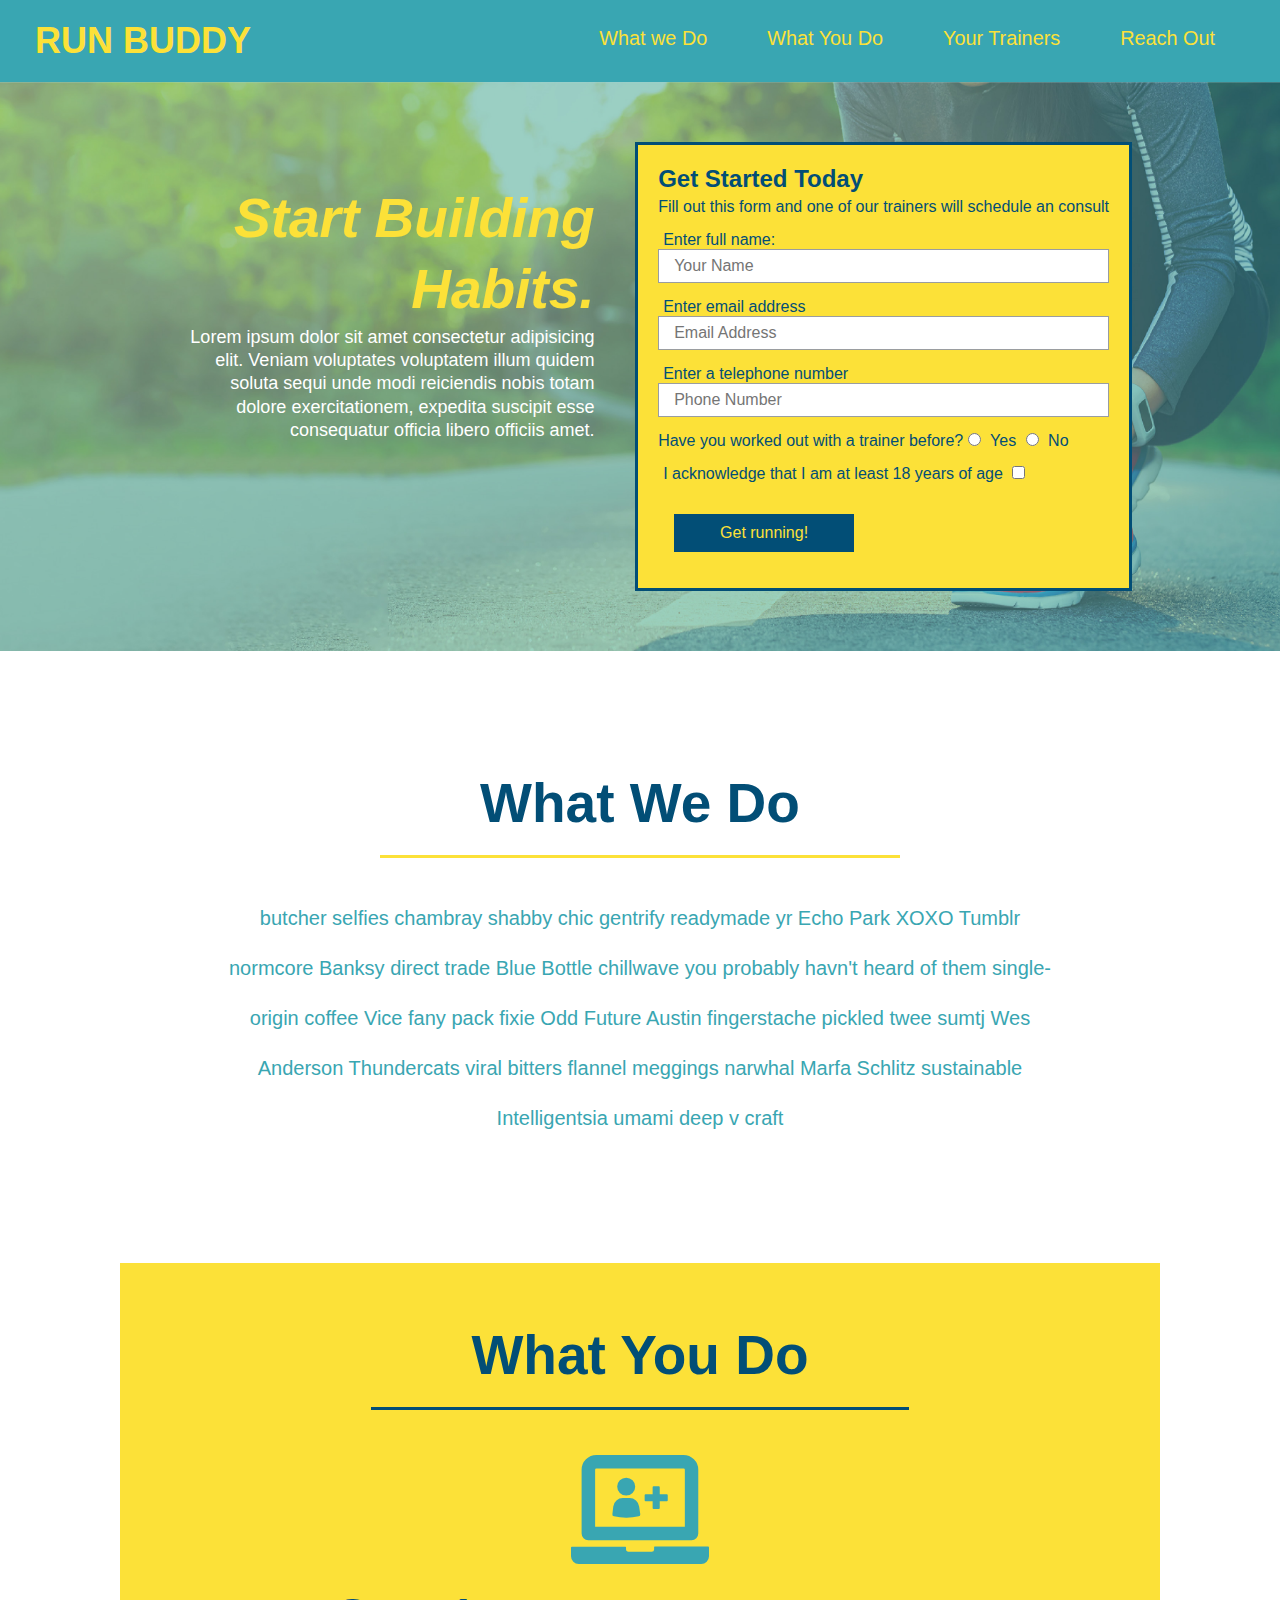
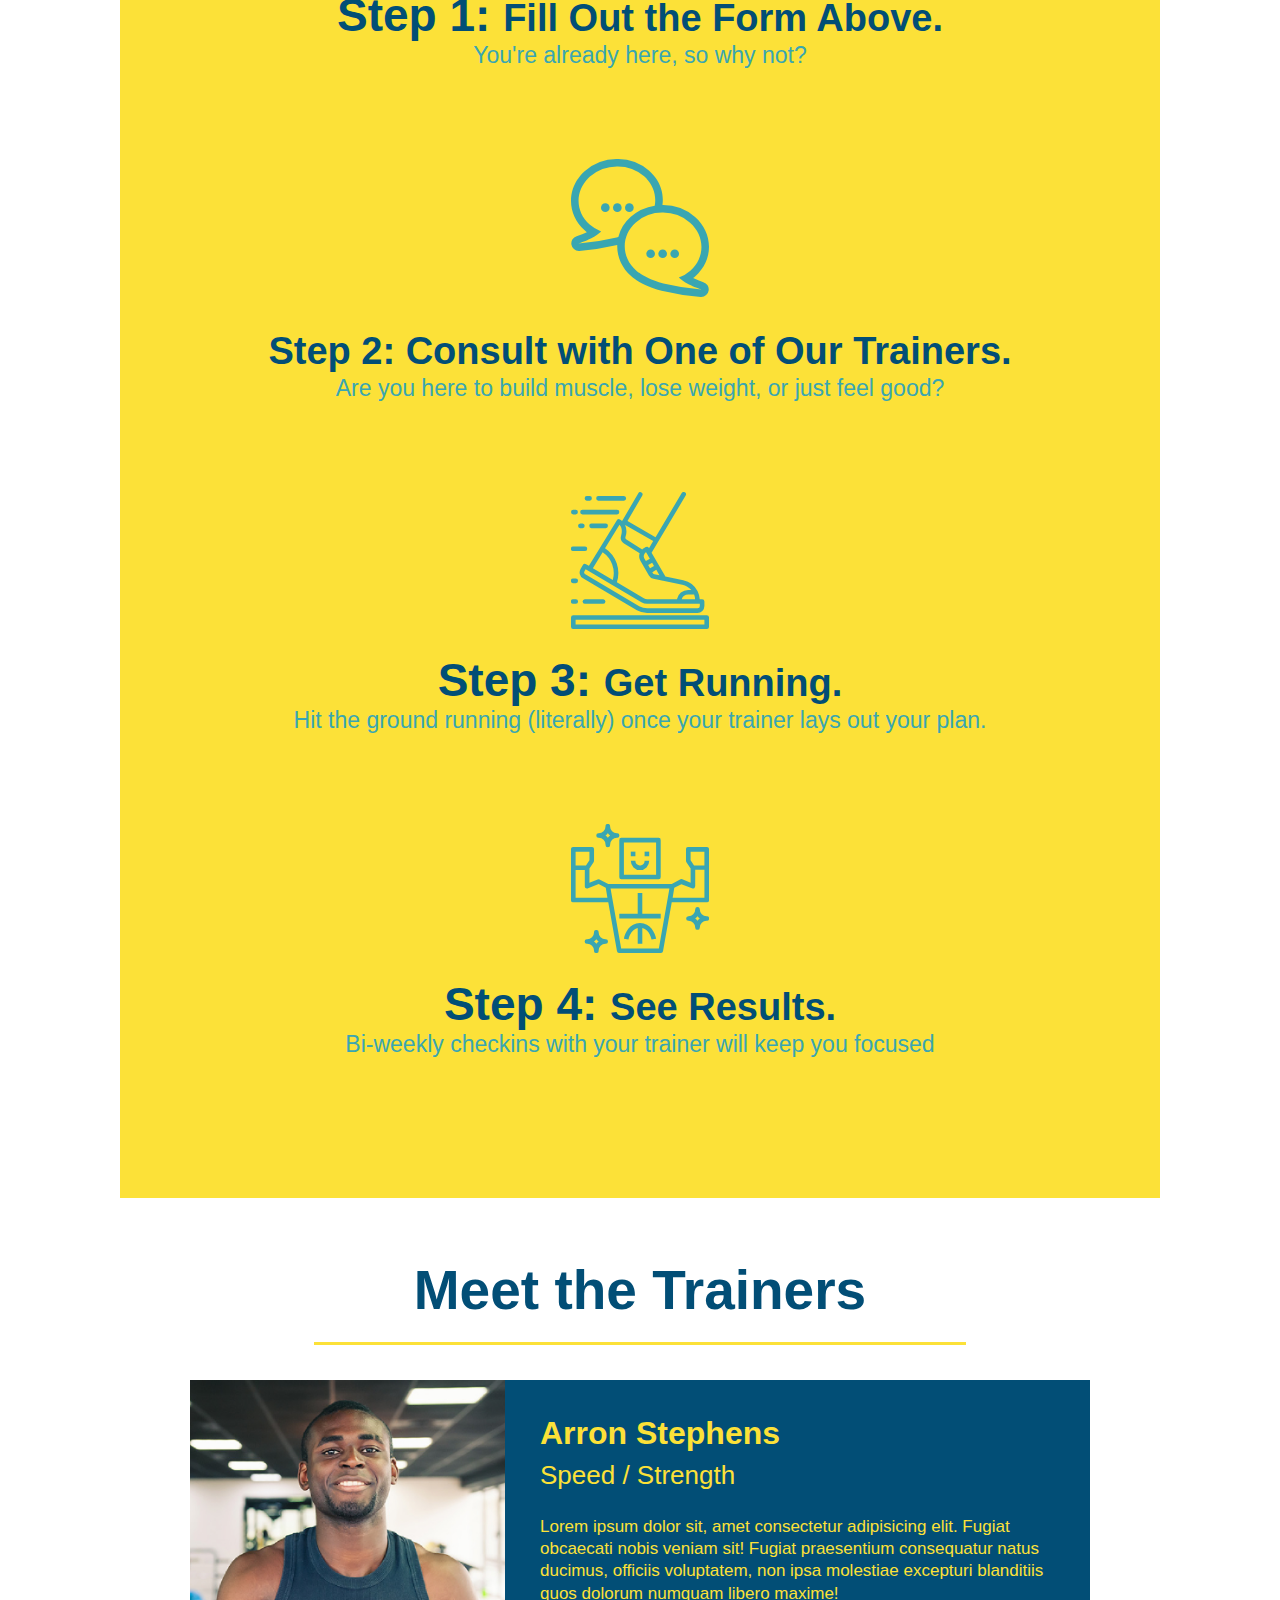
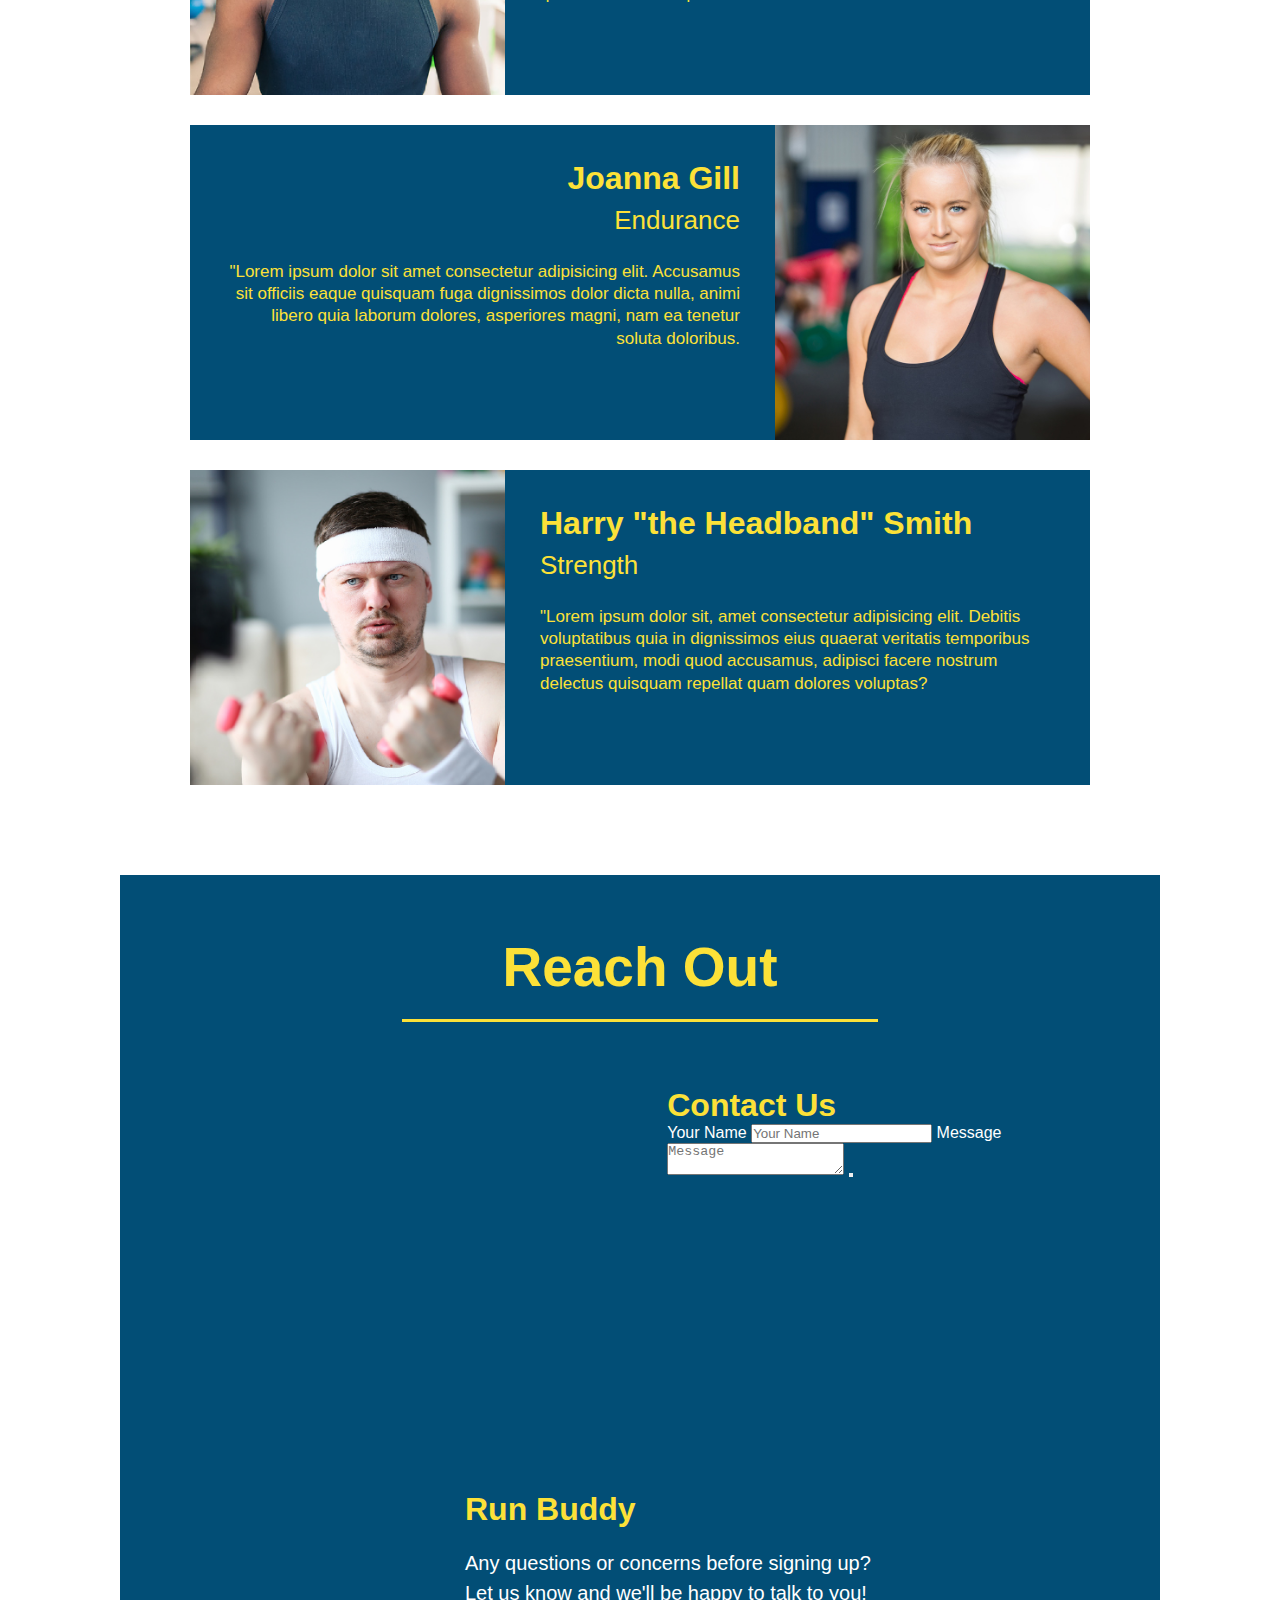
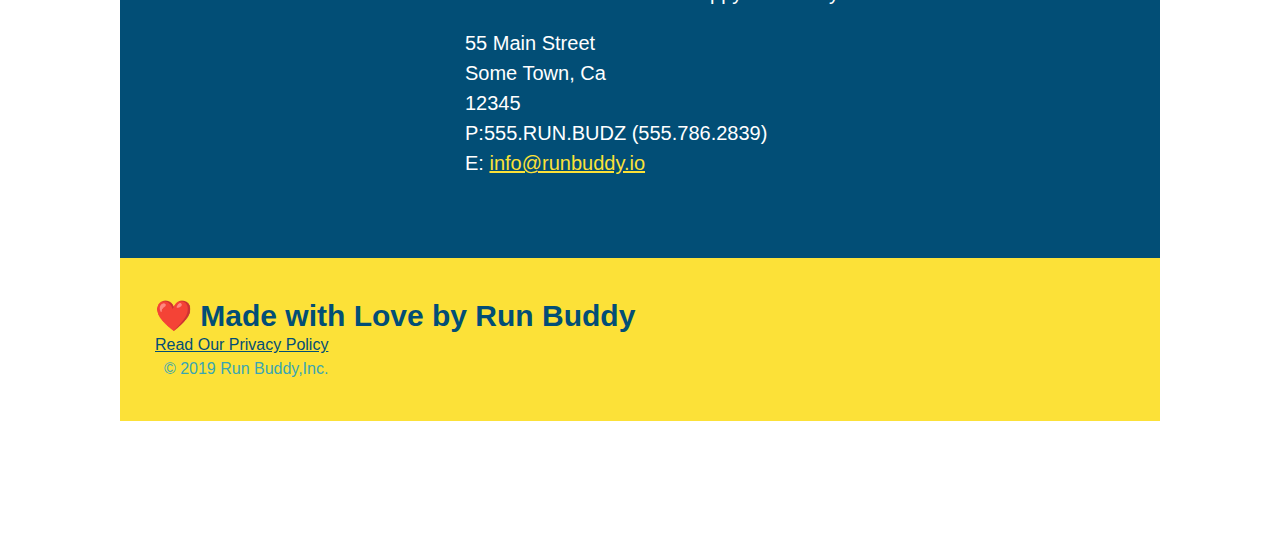
==== index.html @ 309cd943 "add flexbox to hero section" ====
<!DOCTYPE html>
<html lang="en">
    <head>
        <meta charset="UTF-8" />
        <title>Run Buddy</title>

        <link rel="stylesheet" href="./assets/css/style.css" />
    </head>
    <body>
        <!--navigation-->
        <header>
        <h1>
            <a href="/">RUN BUDDY</a>
        </h1>
        <nav>
            <!--Unordered list element-->
            <ul>
                <!--List item element-->
                <li>
                    <!--Anchor element-->
                    <a href="#what-we-do">What we Do</a>
                </li>
                <li>
                    <a href="#what-you-do">What You Do</a>
                </li>
                <li>
                    <a href="#your-trainers">Your Trainers</a>
                </li>
                <li>
                    <a href="#reach-out">Reach Out</a>
                </li>
            </ul>
        </nav>
        </header>

        <!--hero/jumbotron-->
        <section class="hero">
            <div class="hero-cta">
                <h2>Start Building Habits.</h2>
                <p>
                    Lorem ipsum dolor sit amet consectetur adipisicing elit. Veniam voluptates voluptatem illum quidem soluta sequi unde modi reiciendis nobis totam dolore exercitationem, expedita suscipit esse consequatur officia libero officiis amet. 
                </p>
            </div>
            <div class="hero-form">
                <h3>Get Started Today</h3>
                <p>Fill out this form and one of our trainers will schedule an consult</p>
            <!--Add form element-->
            <form>
                <label for="name">Enter full name:</label>
                <input type="text" placeholder="Your Name" name="name" id="name" class="form-input" />
                <label for="email">Enter email address</label>
                <input type="email" placeholder="Email Address" name="Email" id="Email" class="form-input" />
                <label for="phone">Enter a telephone number</label>
                <input type="tel" placeholder="Phone Number" name="phone" id="phone" class="form-input"/>
                <p>
                    Have you worked out with a trainer before?
                    <input type="radio" name="trainer-confirm" id="trainer-yes" />
                    <label for="trainer-yes">Yes</label>
                    <input type="radio" name="trainer-confirm" id="trainer-no" />
                    <label for="trainer-no">No</label>
                </p>
                <p>
                   <label for="checkbox">
                       I acknowledge that I am at least 18 years of age
                   </label>
                   <input type="checkbox" name="age-confirm" id="checkbox" />
                  </p>
                  <button type="submit">
                      Get running!
                  </button>
            </form>
            </div> 
        </section>
        <!--end hero-->

        <!--"what we do" section-->
        <section>
            <section id="what-we-do" class="intro">
            <h2 class="section-title primary-border">What We Do</h2>

            <p>
                butcher selfies chambray shabby chic gentrify readymade yr Echo Park XOXO Tumblr normcore Banksy direct trade Blue Bottle chillwave you probably havn't heard of them single-origin coffee Vice fany pack fixie Odd Future Austin fingerstache pickled twee sumtj Wes Anderson Thundercats viral bitters flannel meggings narwhal Marfa Schlitz sustainable Intelligentsia umami deep v craft
            </p>
        </section>

        <!--"what you do" section-->
        <section>
            <section id="what-you-do" class="steps">
            <h2 class="section-title secondary-border">What You Do</h2>


            <div>
                <!--insert this img element-->
                <img src="./assets/images/step-1.svg" alt="" />
                <h3> Step 1: <span>Fill Out the Form Above.</span></h3>
                <p> You're already here, so why not?</p>
            </div>

            <div>
                <img src="./assets/images/step-2.svg" alt="" />
                <h3> <span>Step 2: Consult with One of Our Trainers.</span></h3>
                <p>Are you here to build muscle, lose weight, or just feel good?</p>
            </div>

            <div>
                <img src="./assets/images/step-3.svg" alt="" />
                <h3>Step 3: <span>Get Running.</span></h3>
                <p> Hit the ground running (literally) once your trainer lays out your plan.</p>
            </div>

            <div>
                <img src="./assets/images/step-4.svg" alt="" />
                <h3> Step 4: <span>See Results.</span></h3>
                <p>Bi-weekly checkins with your trainer will keep you focused </p>
            </div>
        </section>

        <!--"meet the trainers" section-->
        <section id="your-trainers" class="trainers">
            <h2 class="section-title primary-border">Meet the Trainers</h2>
        <!--first trainer bio-->
            <article class="trainer">
                <img src="./assets/images/trainer-1.jpg" alt="Arron Stephens in his workout clothes, ready to pump iron" />
                <div class="trainer-bio text-left">
                    <h3>Arron Stephens</h3>
                    <h4>Speed / Strength</h4>
                    <p> Lorem ipsum dolor sit, amet consectetur adipisicing elit. Fugiat obcaecati nobis veniam sit! Fugiat praesentium consequatur natus ducimus, officiis voluptatem, non ipsa molestiae excepturi blanditiis quos dolorum numquam libero maxime!
                    </p>
                    </div>
            </article>

        <!--second trainer bio-->
        <article class="trainer">
            <div class="trainer-bio text-right">
                <h3> Joanna Gill</h3>
                <h4>Endurance</h4>
                <p>"Lorem ipsum dolor sit amet consectetur adipisicing elit. Accusamus sit officiis eaque quisquam fuga dignissimos dolor dicta nulla, animi libero quia laborum dolores, asperiores magni, nam ea tenetur soluta doloribus.
                </p>
            </div>
            <img src="./assets/images/trainer-2.jpg" alt="Joanna Gill cooling off after a workout">
        </article>

        <!--third trainer info-->
        <article class="trainer">
            <img src="./assets/images/trainer-3.jpg" alt="Harry Smith wearing a headband and lifting comically small pink weights" />
            <div class="trainer-bio text-left">
                <h3>Harry "the Headband" Smith</h3>
                <h4>Strength</h4>
                <p> "Lorem ipsum dolor sit, amet consectetur adipisicing elit. Debitis voluptatibus quia in dignissimos eius quaerat veritatis temporibus praesentium, modi quod accusamus, adipisci facere nostrum delectus quisquam repellat quam dolores voluptas? 
                </p>
            </div>
        </article>
        </section>

        <!--"reach out" section-->
            <section id="reach-out" class="contact">
            <h2 class="section-title secondary-corder">Reach Out</h2>
            <div class="contact-info">
                <iframe 
                src="https://www.google.com/maps/embed?pb=!1m18!1m12!1m3!1d3131.5646507793053!2d-122.07295008439655!3d38.289583490145475!2m3!1f0!2f0!3f0!3m2!1i1024!2i768!4f13.1!3m3!1m2!1s0x808516daf3a9633d%3A0x252dca5ab42b37d1!2s2868%20Cll%20De%20Cordoba%2C%20Fairfield%2C%20CA%2094534!5e0!3m2!1sen!2sus!4v1627596574045!5m2!1sen!2sus"
                style="border:0;" 
                allowfullscreen="" 
                loading="lazy">
                </iframe>
                <div class="contact-form">
                    <h3> Contact Us</h3>
                    <form>
                        <label for="contact-name">Your Name</label>
                        <input type="text" id="contact-name" placeholder="Your Name" />

                        <label for="contact-message">Message</label>
                        <textarea id="contact-message" placeholder="Message"></textarea>

                        <button type="submit"></button>
                    </form>
                </div>
                
               <div>
                   <h3>Run Buddy</h3>
                   <P>
                       Any questions or concerns before signing up?
                       <br />
                       Let us know and we'll be happy to talk to you!
                    </P>
                    <address>
                        55 Main Street <br />
                        Some Town, Ca <br />
                        12345<br />
                        P:555.RUN.BUDZ (555.786.2839) <br />
                        E: <a href="mailto:info@runbuddy.io">info@runbuddy.io</a>
                    </address>
               </div>
            </div>
        </section>
        
        <!--footer-->
        <footer>
            <h2>❤️ Made with Love by Run Buddy</h2>
            <div> <a href="./privacy-policy.html">Read Our Privacy Policy</a><br />
                &copy; 2019 Run Buddy,Inc.
            </div>
        </footer>
    </body>
</html>
---- assets/css/style.css ----
* {
    margin: 0;
    padding: 0;
    box-sizing: border-box;
}

body {
   /*more on this crazy alphanumerical value in a minute! */
   color: #39a6b2;
   font-family: helvetica, Arial, sans-serif;
}

/* apply styles to <header> */
header { 
    padding: 20px 35px;
    background-color: #39a6b2;
    display: flex;
    justify-content: space-between;
    flex-wrap: wrap;
}

header h1 {
    font-weight: bold;
    font-size: 36px;
    color: #fce138;
    margin: 0;
}

header a {
    text-decoration: none;
    color: #fce138;    
}

header nav {
    margin: 7px 0;
}
header nav ul {
    display: flex;
    flex-wrap: wrap;
    justify-content: space-between;
    align-items: center;
    list-style: none;
}

header nav ul li a {
    margin: 0 30px;
    font-weight: lighter;
    font-size: 1.55vw;
}
/*Footer Start Styles */

footer {
    background: #fce138;
    padding: 40px 35px;
    display: flex;
    justify-content: center;
    flex-wrap: wrap;
    width: 100%;
    flex-direction: column;
    align-items: flex-start;
}

footer h2 {
    color: #024e76;
    font-size: 30px;
    margin: 0;
}

footer div {
    line-height: 1.5;
    text-align: right;
}

footer a { 
    color: #024e76;
}
/*Footer End Styles*/

section {
    padding: 60px;
}

/* Hero Style Start */
.hero {
    background-image: url("../images/hero-bg.jpg");
    background-size: cover;
    background-position: center;
    display: flex;
    justify-content: center;
    flex-wrap: wrap;
}
/* Hero Style End */

.hero-form {
    border: 3px solid #024e76;
    background-color: #fce138;
    padding: 20px;
    color: #024e76;
}

.hero-form h3 {
    font-size: 24px;
    margin: 0;
}

.hero-form p {
    margin: 5px 0 15px 0;
}

.hero-form label {
    margin: 0 5px;
}

.form-input {
    border: 1px solid #9a9da0;
    display: block;
    padding: 7px 15px;
    font-size: 16px;
    color: #024e76;
    width: 100%;
    margin-bottom: 15px;
}

.hero-form button {
    color: #fce138;
    background-color: #024e76;
    border: none;
    padding: 10px 20px;
    font-size: 16px;
    width: 40%;
    margin: 3.5%;
}

.intro {
    text-align: center;
}

.intro p {
    line-height: 2.5;
    color: #39a6b2;
    width: 80%;
    font-size: 20px;
    margin: 0 auto;
}

.hero-cta {
    width: 35%;
    text-align: right;
    margin: 3.5%;
    color: #fff;
    font-size: 18px;
    line-height: 1.3;
}

.hero-cta h2 {
    font-style: italic;
    font-size: 55px;
    color: #fce138;
}

/* what-we-do Style End */
/* what-you-do Style Start */
.steps {
    text-align: center;
    background: #fce138;
}

.steps div {
    margin-bottom: 80px;
}

.steps img {
    width: 15%;
    margin: 10px 0;
}

.steps h3 {
    color: #024e76;
    font-size:  46px;
    margin-top: 10px;
}

.steps p{
    color: #39a6b2;
    font-size: 23px;
}

.steps span {
    font-size: 38px;
}
/* What you do Style End */

/*Trainers Style Start*/
.section-title {
    font-size: 55px;
    color: #024e76;
    margin-bottom: 35px;
    padding: 0 100px 20px 100px;
    display: inline-block;
    border-bottom: 3px solid;
}

.primary-border {
    border-color: #fce138;
}

secondary-border {
    border-color: #39a6b2;
}

.trainers {
    text-align: center; 
}

.trainer {
    width: 900px;
    margin: 0 auto 30px auto;
    background: #024e76;
    color: #fce138;
    overflow: auto;
}

.trainer img {
    width: 35%;
    float: left;
}

.trainer-bio { 
    padding: 35px;
    float: left;
    width: 65%;
}

.trainer-bio h3 {
    font-size: 32px;
    margin-bottom: 8px;
}

.trainer-bio h4 { 
    font-weight: lighter;
    font-size: 26px;
    margin-bottom: 25px;
}

.trainer-bio p {
    font-size: 17px;
    line-height: 1.3;
}
.text-left {
    text-align: left;
  }
  
  .text-right {
    text-align: right;
  }

 
  /* REACH OUT STYLES START*/

  .contact {
    text-align: center;
    background: #024e76;
  }

  .contact h2 {
      color: #fce138;
  }

  .contact-info iframe {
      width: 400px;
      height: 400px;
  }

  .contact-info div {
      width: 410px;
      display: inline-block;
      vertical-align: top;
      text-align: left;
      margin: 30px 0 0 60px;
      color: white;
  }

  .contact-info h3 {
      color: #fce138;
      font-size: 32px;
  }

  .contact-info p,
  .contact-info address {
      margin: 20px 0;
      line-height: 1.5;
      font-size: 20px;
      font-style: normal;
  }

  .contact-info a {
      color: #fce138;
  }

  /* REACH OUT STYLES END */
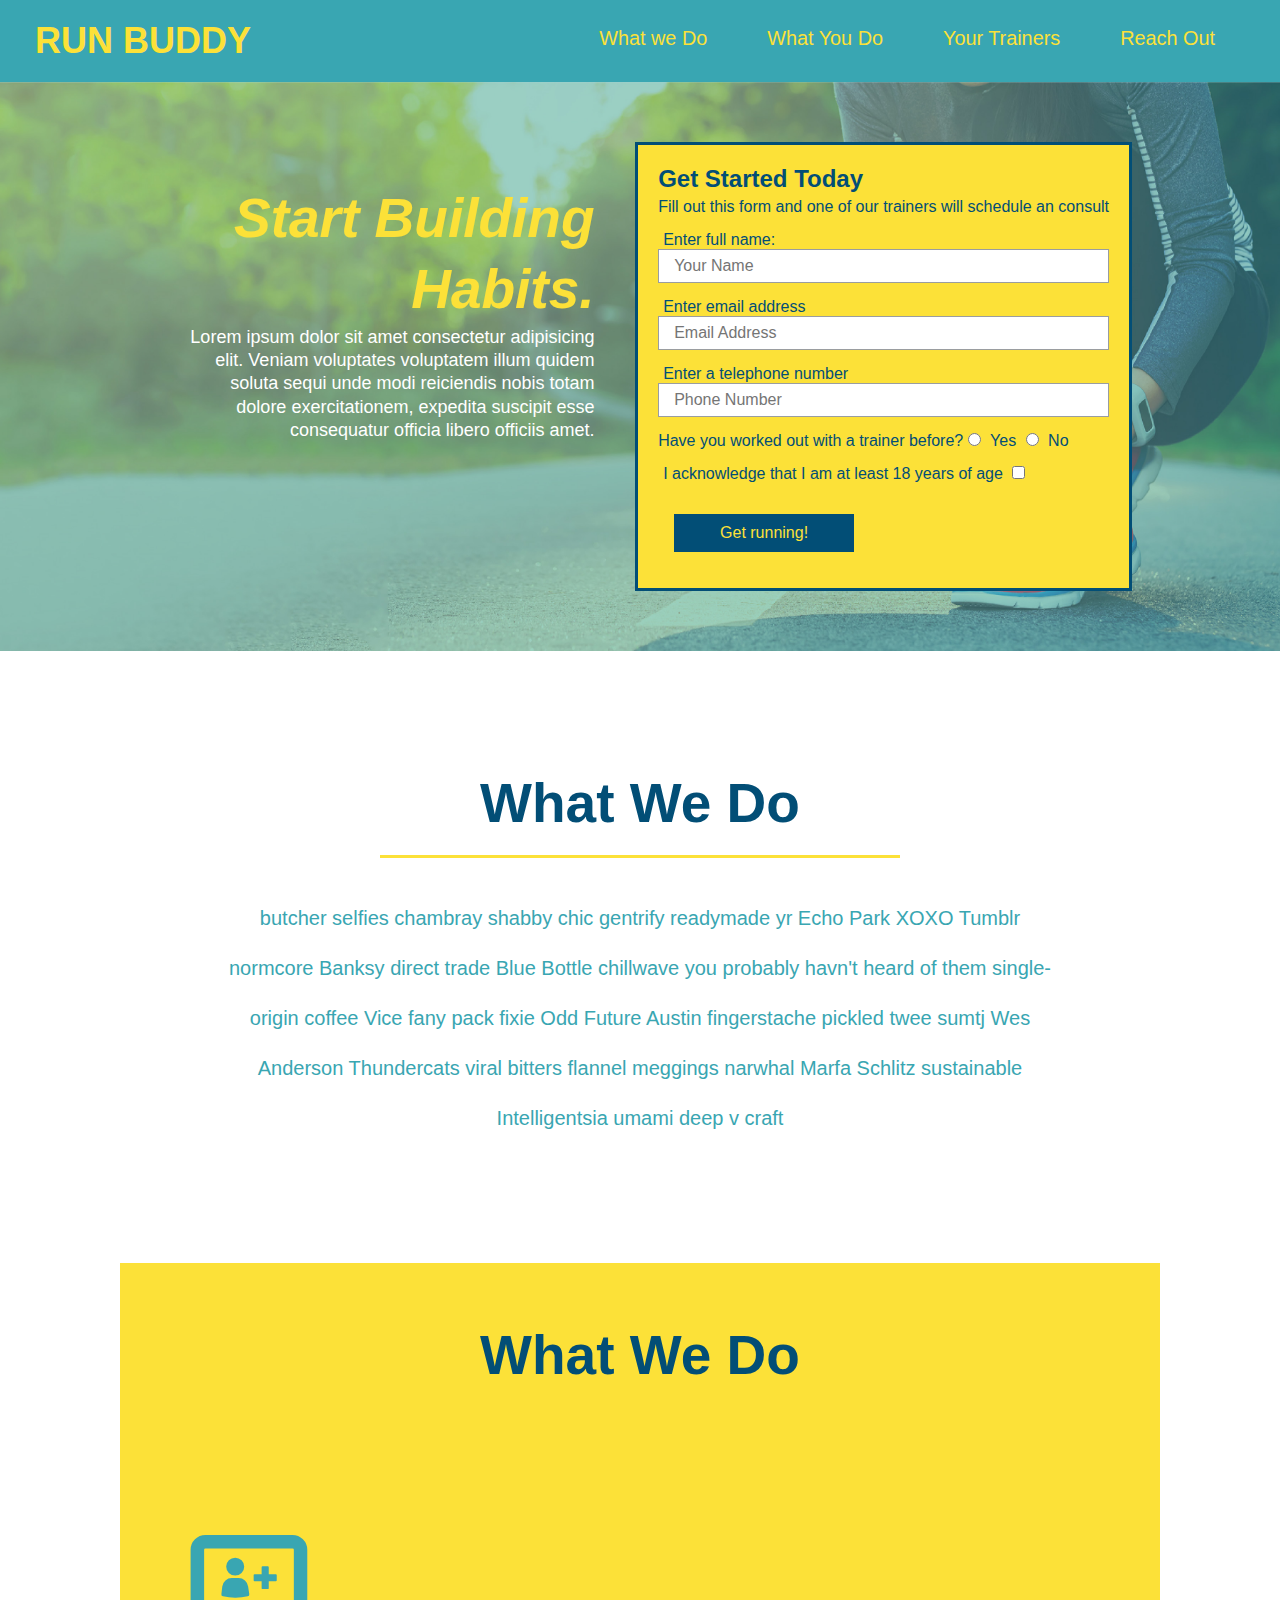
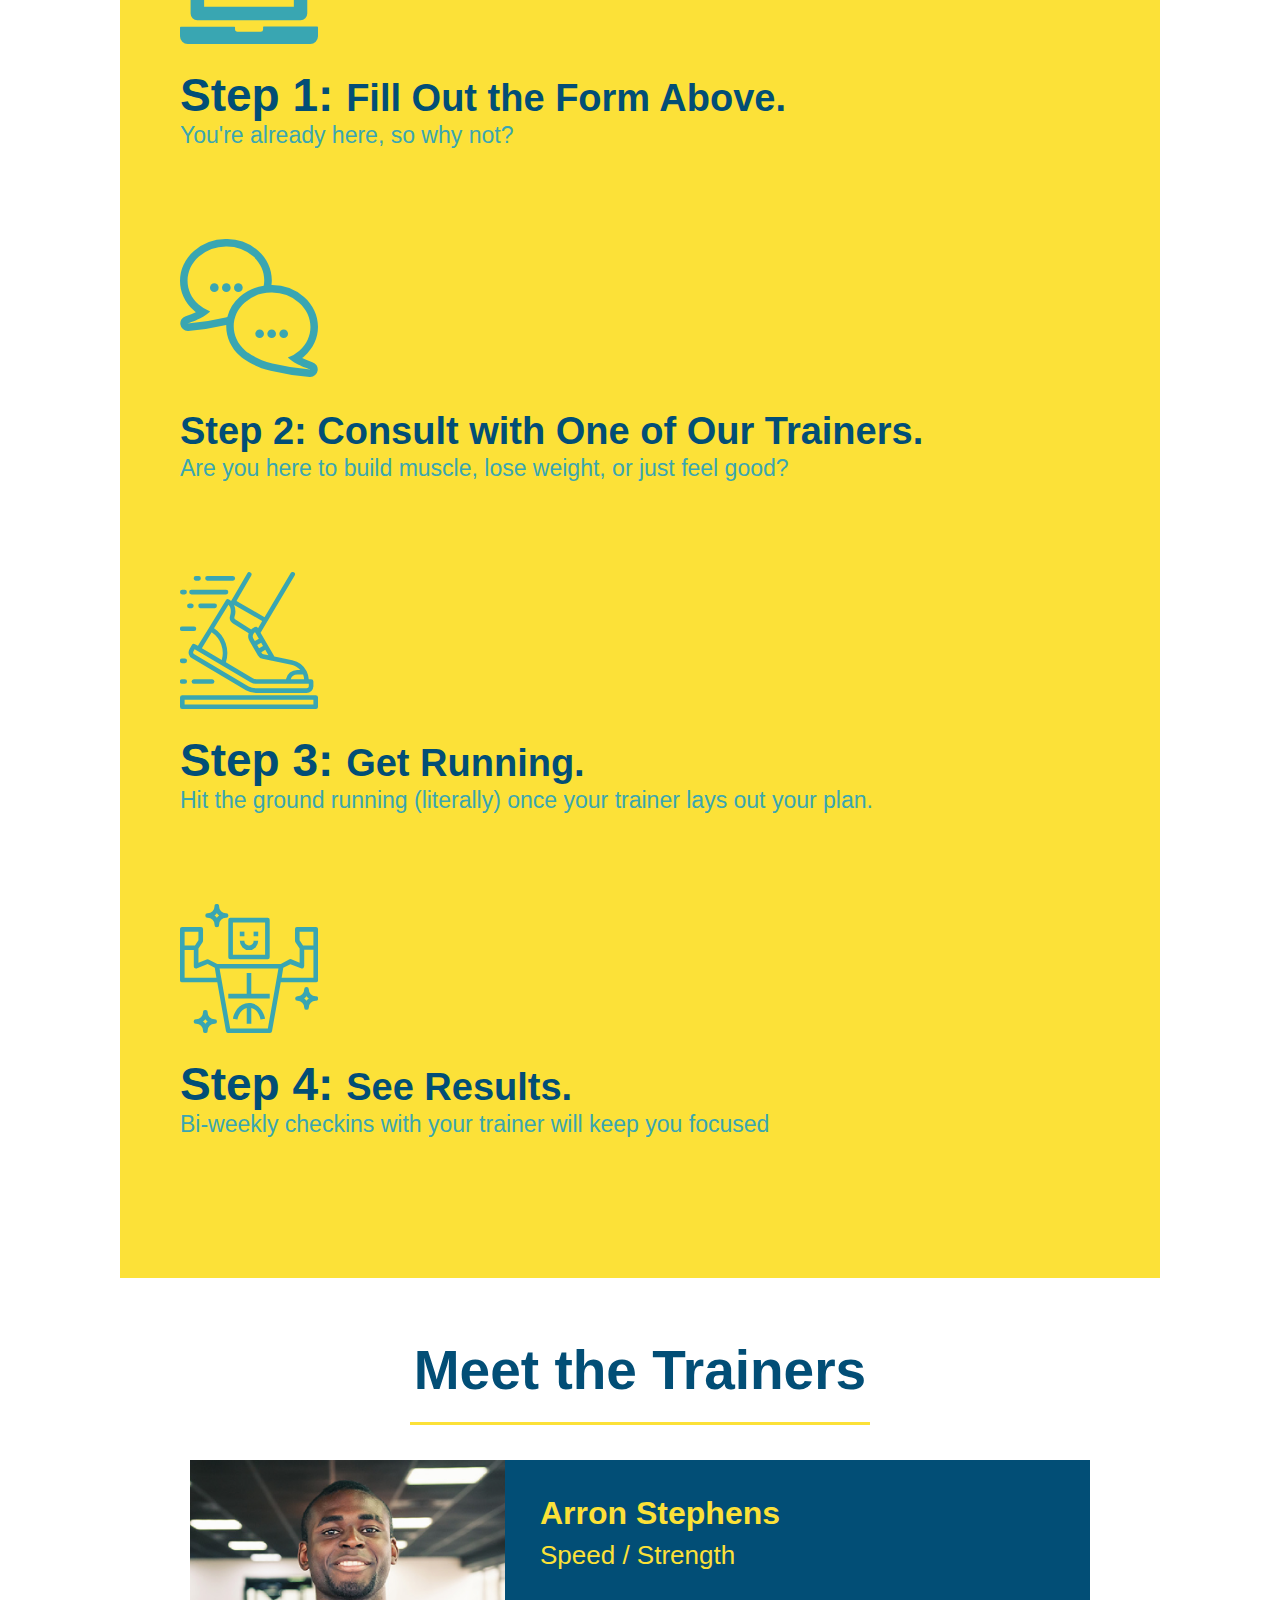
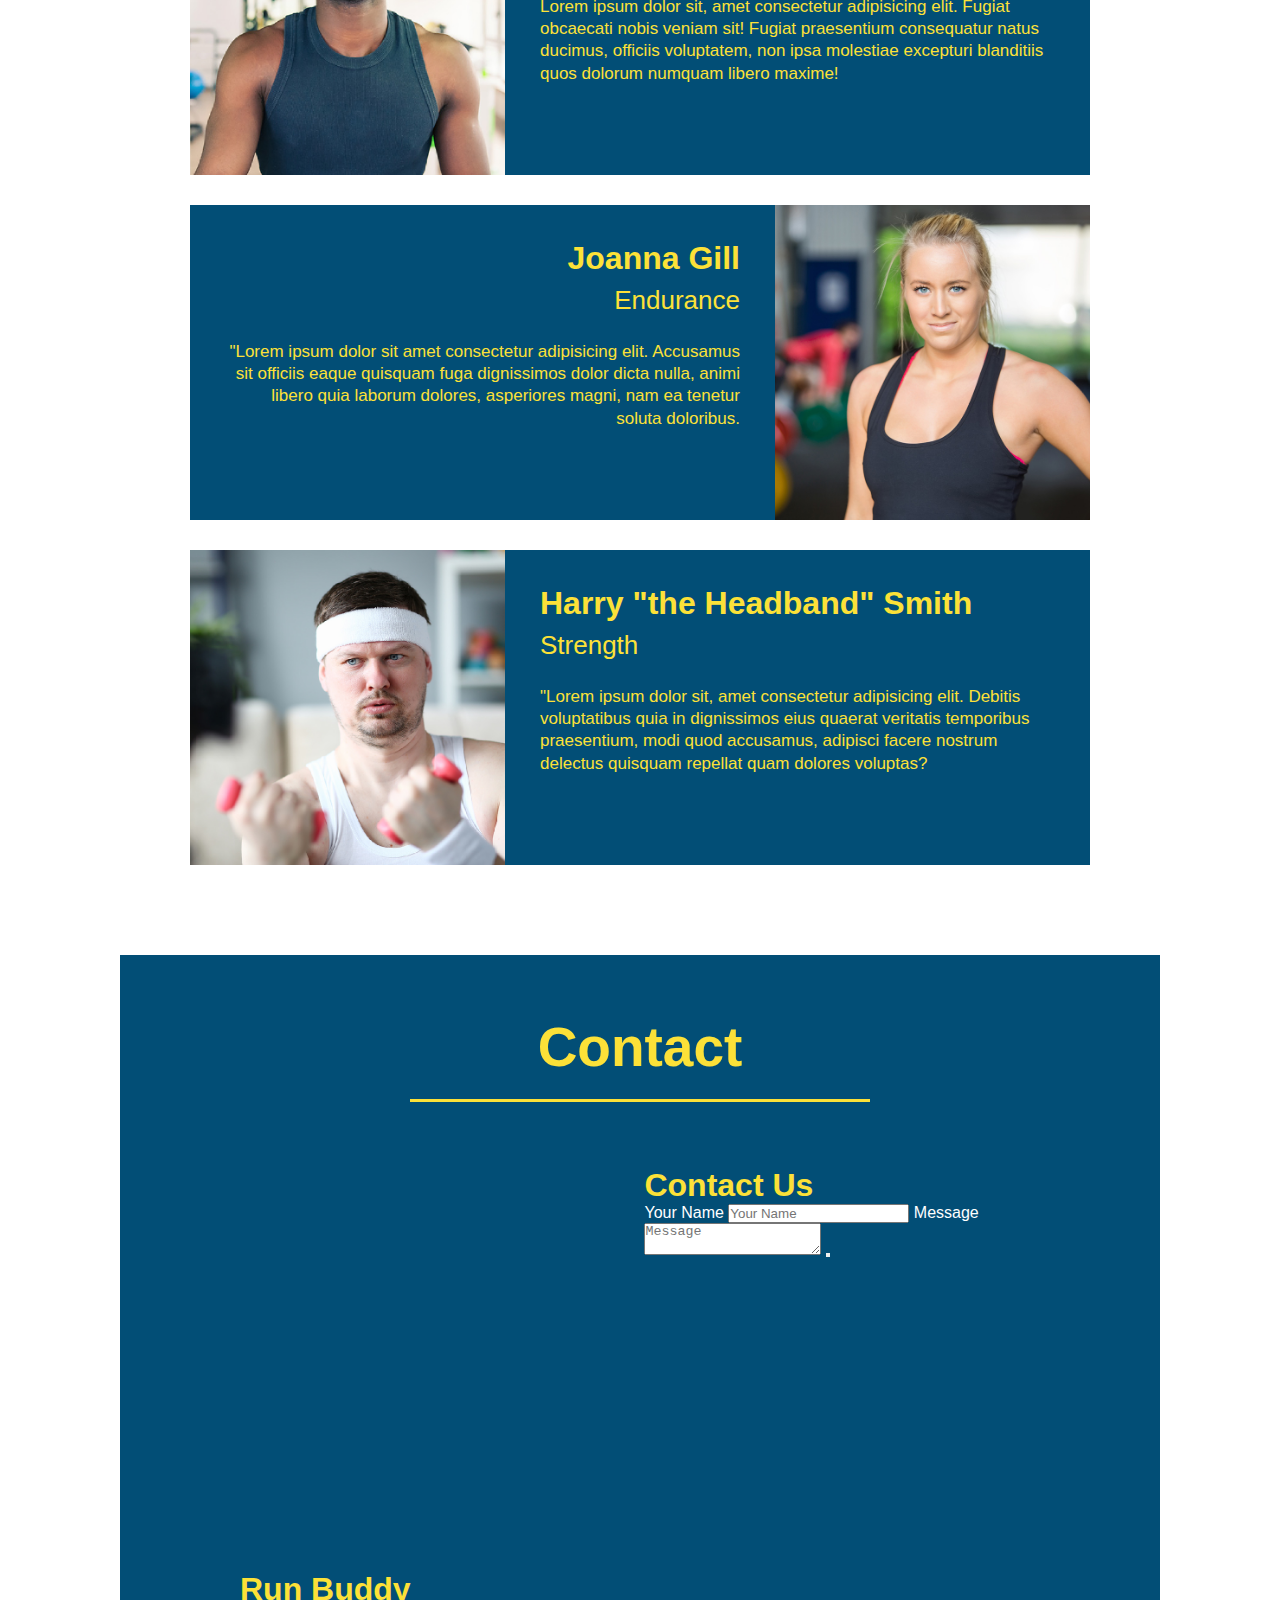
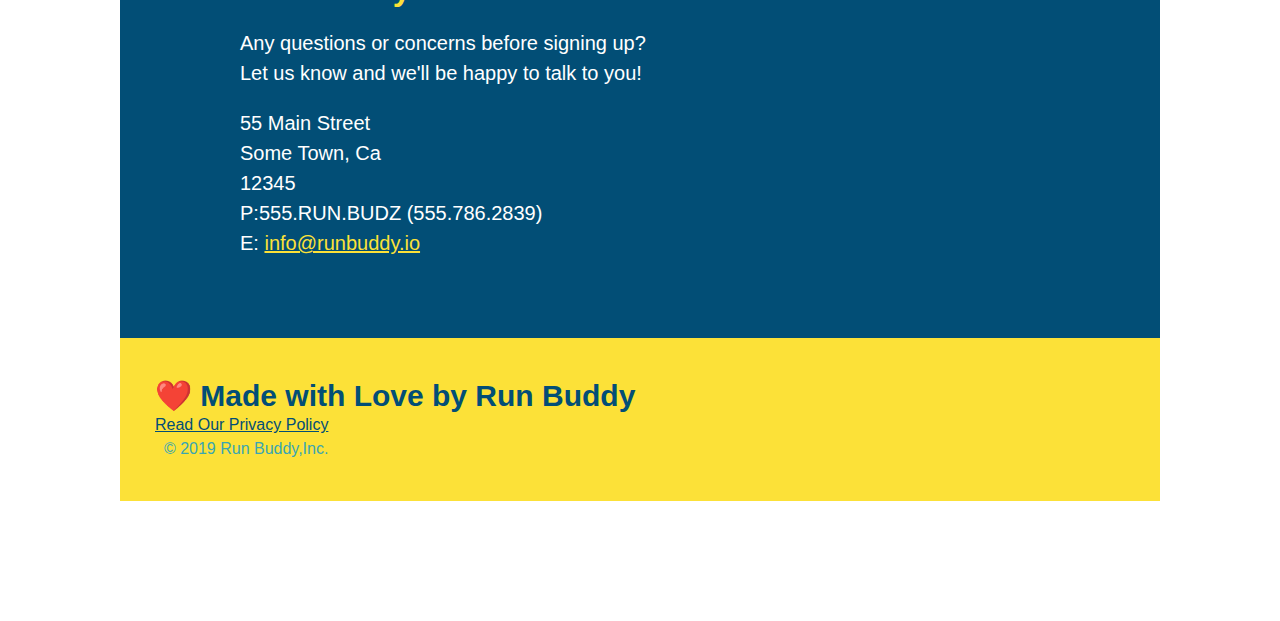
==== commit 419dcc8b: "add flex-row to what you do" ====
--- a/index.html
+++ b/index.html
@@ -76,18 +76,26 @@
         <!--"what we do" section-->
         <section>
             <section id="what-we-do" class="intro">
-            <h2 class="section-title primary-border">What We Do</h2>
-
+            <div class="flex-row">
+                <h2 class="section-title primary-border">
+                    What We Do
+                </h2>
+            </div>
+        <div class="flex-row">
             <p>
                 butcher selfies chambray shabby chic gentrify readymade yr Echo Park XOXO Tumblr normcore Banksy direct trade Blue Bottle chillwave you probably havn't heard of them single-origin coffee Vice fany pack fixie Odd Future Austin fingerstache pickled twee sumtj Wes Anderson Thundercats viral bitters flannel meggings narwhal Marfa Schlitz sustainable Intelligentsia umami deep v craft
             </p>
+        </div>
         </section>
 
         <!--"what you do" section-->
         <section>
             <section id="what-you-do" class="steps">
-            <h2 class="section-title secondary-border">What You Do</h2>
-
+            <div class="flex-row">
+                <h2 class="section-title primary-border">
+                    What We Do
+                </h2>
+            </div>
 
             <div>
                 <!--insert this img element-->
@@ -117,7 +125,11 @@
 
         <!--"meet the trainers" section-->
         <section id="your-trainers" class="trainers">
-            <h2 class="section-title primary-border">Meet the Trainers</h2>
+            <div class="flex-row">
+                <h2 class="section-title primary-border">
+                    Meet the Trainers
+                </h2>
+            </div>
         <!--first trainer bio-->
             <article class="trainer">
                 <img src="./assets/images/trainer-1.jpg" alt="Arron Stephens in his workout clothes, ready to pump iron" />
@@ -154,8 +166,12 @@
 
         <!--"reach out" section-->
             <section id="reach-out" class="contact">
-            <h2 class="section-title secondary-corder">Reach Out</h2>
-            <div class="contact-info">
+            <div class="flex-row">
+                <h2 class="section-title primary-border">
+                    Contact
+                </h2>
+            </div>
+                <div class="contact-info">
                 <iframe 
                 src="https://www.google.com/maps/embed?pb=!1m18!1m12!1m3!1d3131.5646507793053!2d-122.07295008439655!3d38.289583490145475!2m3!1f0!2f0!3f0!3m2!1i1024!2i768!4f13.1!3m3!1m2!1s0x808516daf3a9633d%3A0x252dca5ab42b37d1!2s2868%20Cll%20De%20Cordoba%2C%20Fairfield%2C%20CA%2094534!5e0!3m2!1sen!2sus!4v1627596574045!5m2!1sen!2sus"
                 style="border:0;" 
--- a/assets/css/style.css
+++ b/assets/css/style.css
@@ -131,16 +131,13 @@
     margin: 3.5%;
 }
 
-.intro {
-    text-align: center;
-}
-
 .intro p {
     line-height: 2.5;
     color: #39a6b2;
     width: 80%;
     font-size: 20px;
     margin: 0 auto;
+    text-align: center;
 }
 
 .hero-cta {
@@ -161,7 +158,6 @@
 /* what-we-do Style End */
 /* what-you-do Style Start */
 .steps {
-    text-align: center;
     background: #fce138;
 }
 
@@ -194,10 +190,11 @@
 .section-title {
     font-size: 55px;
     color: #024e76;
-    margin-bottom: 35px;
-    padding: 0 100px 20px 100px;
-    display: inline-block;
     border-bottom: 3px solid;
+    padding-bottom: 20px;
+    text-align: center;
+    margin: 0 auto 35px auto;
+    width: 50%;
 }
 
 .primary-border {
@@ -209,7 +206,6 @@
 }
 
 .trainers {
-    text-align: center; 
 }
 
 .trainer {
@@ -258,7 +254,6 @@
   /* REACH OUT STYLES START*/
 
   .contact {
-    text-align: center;
     background: #024e76;
   }
 
@@ -298,3 +293,7 @@
   }
 
   /* REACH OUT STYLES END */
+  
+  .flex-row {
+      display: flex;
+  }
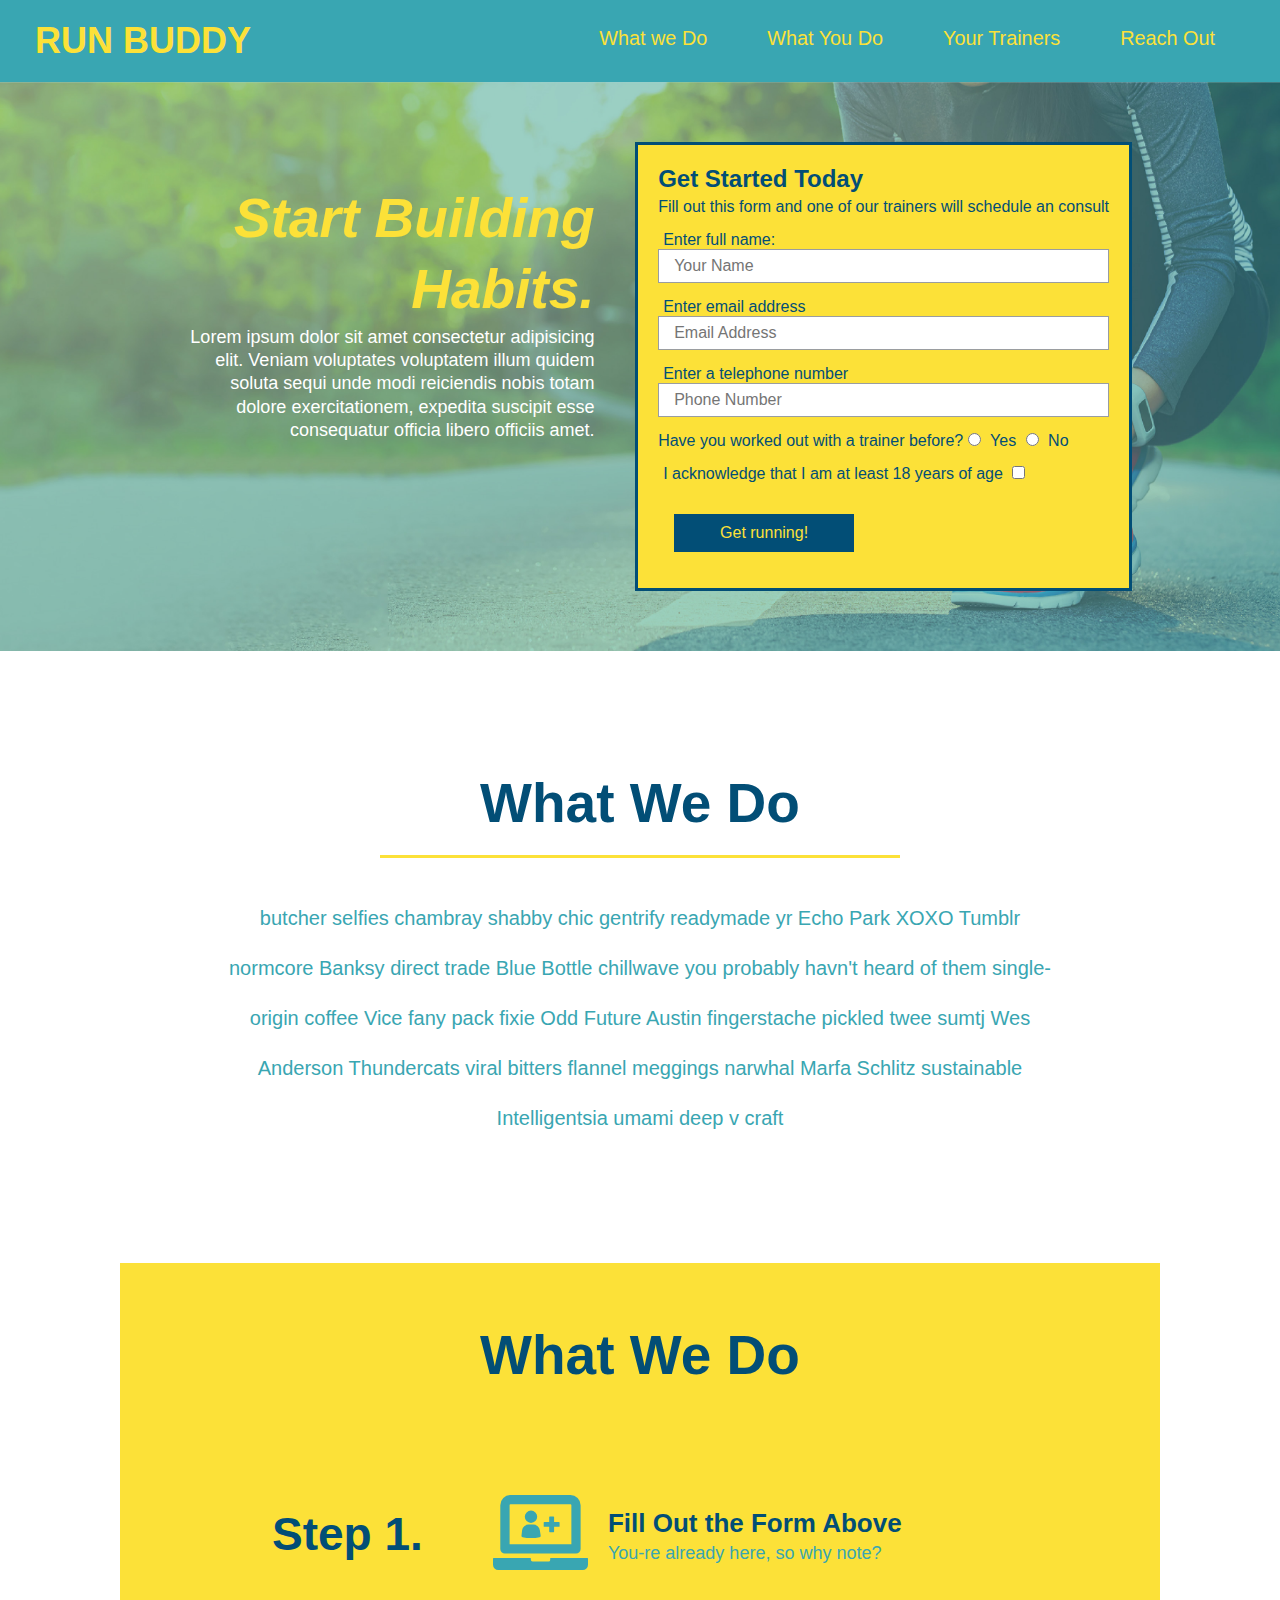
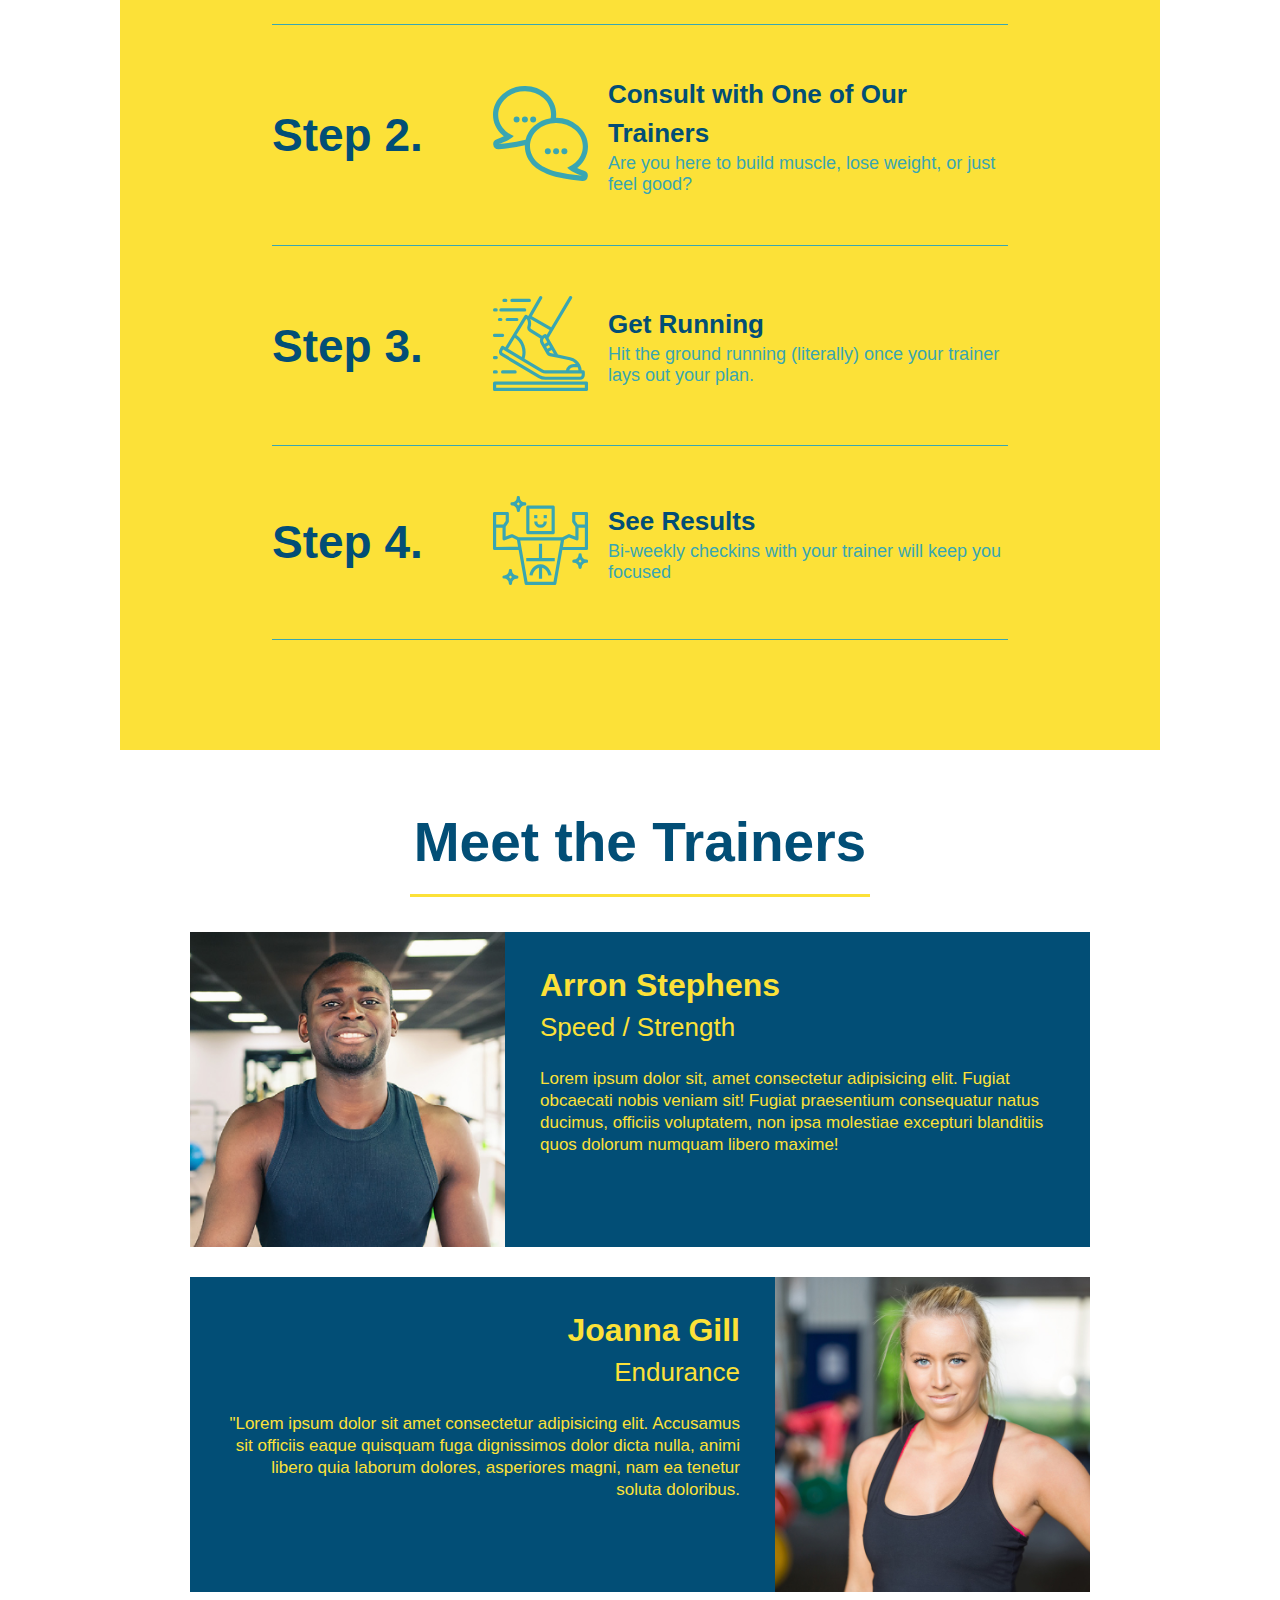
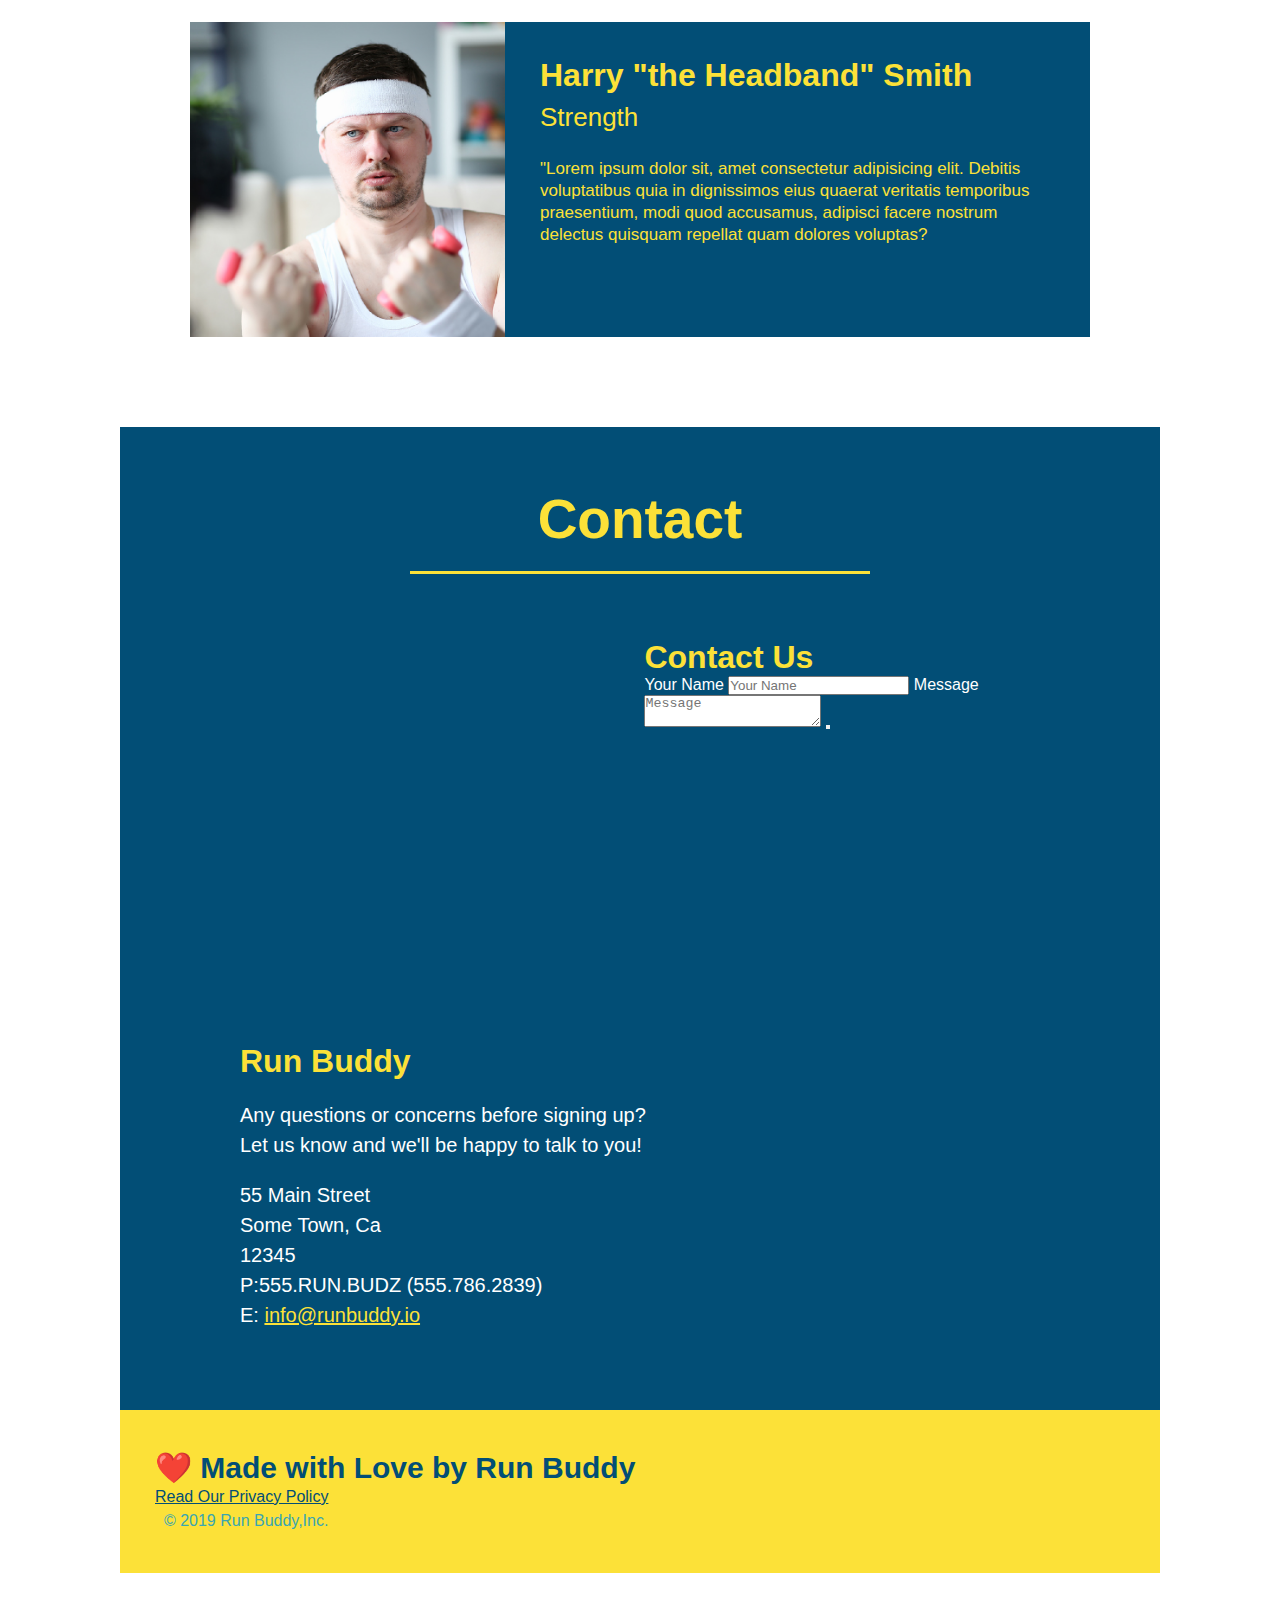
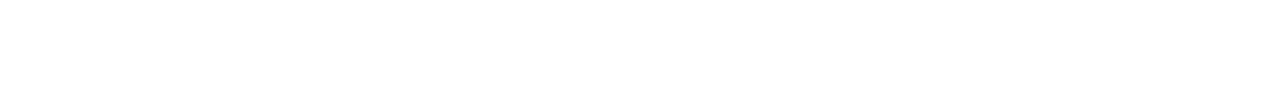
==== commit 1e88c7bc: "add flexbox to the steps" ====
--- a/index.html
+++ b/index.html
@@ -99,27 +99,57 @@
 
             <div>
                 <!--insert this img element-->
-                <img src="./assets/images/step-1.svg" alt="" />
-                <h3> Step 1: <span>Fill Out the Form Above.</span></h3>
-                <p> You're already here, so why not?</p>
-            </div>
-
-            <div>
-                <img src="./assets/images/step-2.svg" alt="" />
-                <h3> <span>Step 2: Consult with One of Our Trainers.</span></h3>
-                <p>Are you here to build muscle, lose weight, or just feel good?</p>
-            </div>
-
-            <div>
-                <img src="./assets/images/step-3.svg" alt="" />
-                <h3>Step 3: <span>Get Running.</span></h3>
-                <p> Hit the ground running (literally) once your trainer lays out your plan.</p>
-            </div>
-
-            <div>
-                <img src="./assets/images/step-4.svg" alt="" />
-                <h3> Step 4: <span>See Results.</span></h3>
-                <p>Bi-weekly checkins with your trainer will keep you focused </p>
+                <div class="step">
+                    <h3>Step 1.</h3>
+                    <div class="step-info">
+                        <div class="step-img">
+                            <img src="./assets/images/step-1.svg" alt="" />
+                        </div>
+                        <div class="step-text">
+                            <h4>Fill Out the Form Above</h4>
+                            <p>You-re already here, so why note?</p>
+                        </div>
+                    </div>
+                </div>
+            </div>
+
+            <div class="step">
+                <h3>Step 2.</h3>
+                <div class="step-info">
+                    <div class="step-img">
+                         <img src="./assets/images/step-2.svg" alt="" />
+                    </div>
+                    <div class="step-text">
+                        <h4>Consult with One of Our Trainers</h4>
+                        <p>Are you here to build muscle, lose weight, or just feel good?</p>
+                    </div>
+                </div>
+            </div>
+
+            <div class="step">
+                <h3>Step 3.</h3>
+                <div class="step-info">
+                    <div class="step-img">
+                        <img src="./assets/images/step-3.svg" alt="" />
+                    </div>
+                    <div class="step-text">
+                        <h4>Get Running</h4>
+                        <p> Hit the ground running (literally) once your trainer lays out your plan.</p>
+                    </div>
+                </div>
+            </div>
+
+            <div class="step">
+                <h3> Step 4.</h3>
+                <div class="step-info">
+                    <div class="step-img">
+                        <img src="./assets/images/step-4.svg" alt="" />
+                    </div>
+                    <div class="step-text">
+                        <h4>See Results</h4>
+                        <p>Bi-weekly checkins with your trainer will keep you focused </p>
+                    </div>
+                </div>
             </div>
         </section>
 
--- a/assets/css/style.css
+++ b/assets/css/style.css
@@ -161,29 +161,57 @@
     background: #fce138;
 }
 
-.steps div {
-    margin-bottom: 80px;
-}
-
-.steps img {
-    width: 15%;
-    margin: 10px 0;
-}
-
-.steps h3 {
+.step {
+    margin: 50px auto;
+    padding-bottom: 50px;
+    width: 80%;
+    border-bottom: 1px solid #39a6b2;
+    display: flex;
+    flex-wrap: wrap;
+    align-items: center;
+    justify-content: space-between;
+
+}
+
+.step h3 {
     color: #024e76;
     font-size:  46px;
-    margin-top: 10px;
-}
-
-.steps p{
+    flex: 1 30%;
+}
+
+.step-info {
+    display: flex;
+    flex: 2 70%;
+    flex-wrap: wrap;
+    align-items: center;
+    
+}
+
+.step-img {
+    flex: 1 12%;
+    margin-right: 20px;
+}
+
+.step-text {
+    flex: 12;
+}
+
+.step-img img {
+    max-width: 100%;
+}
+
+.step-text p{
     color: #39a6b2;
-    font-size: 23px;
-}
-
-.steps span {
-    font-size: 38px;
-}
+    font-size: 18px;
+}
+
+.step-text h4 {
+    font-size: 26px;
+    line-height: 1.5;
+    color: #024e76;
+}
+
+
 /* What you do Style End */
 
 /*Trainers Style Start*/
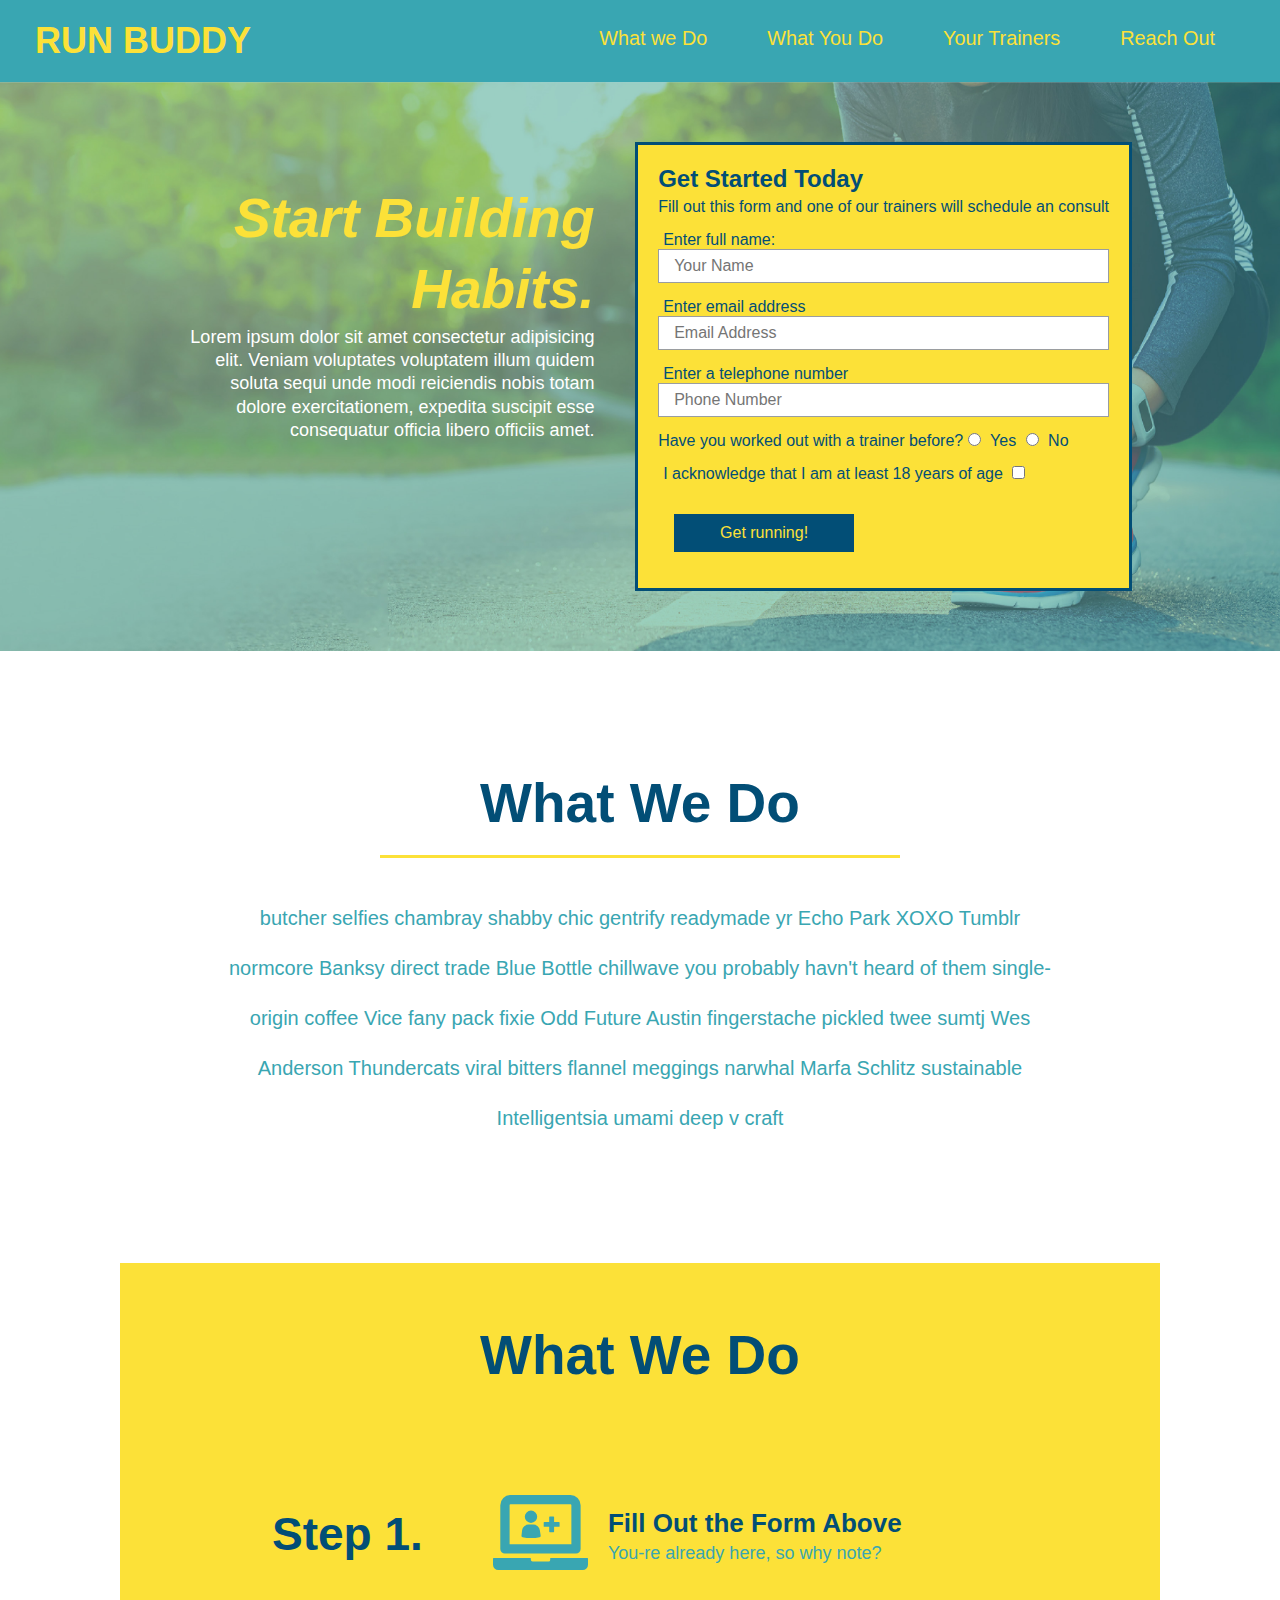
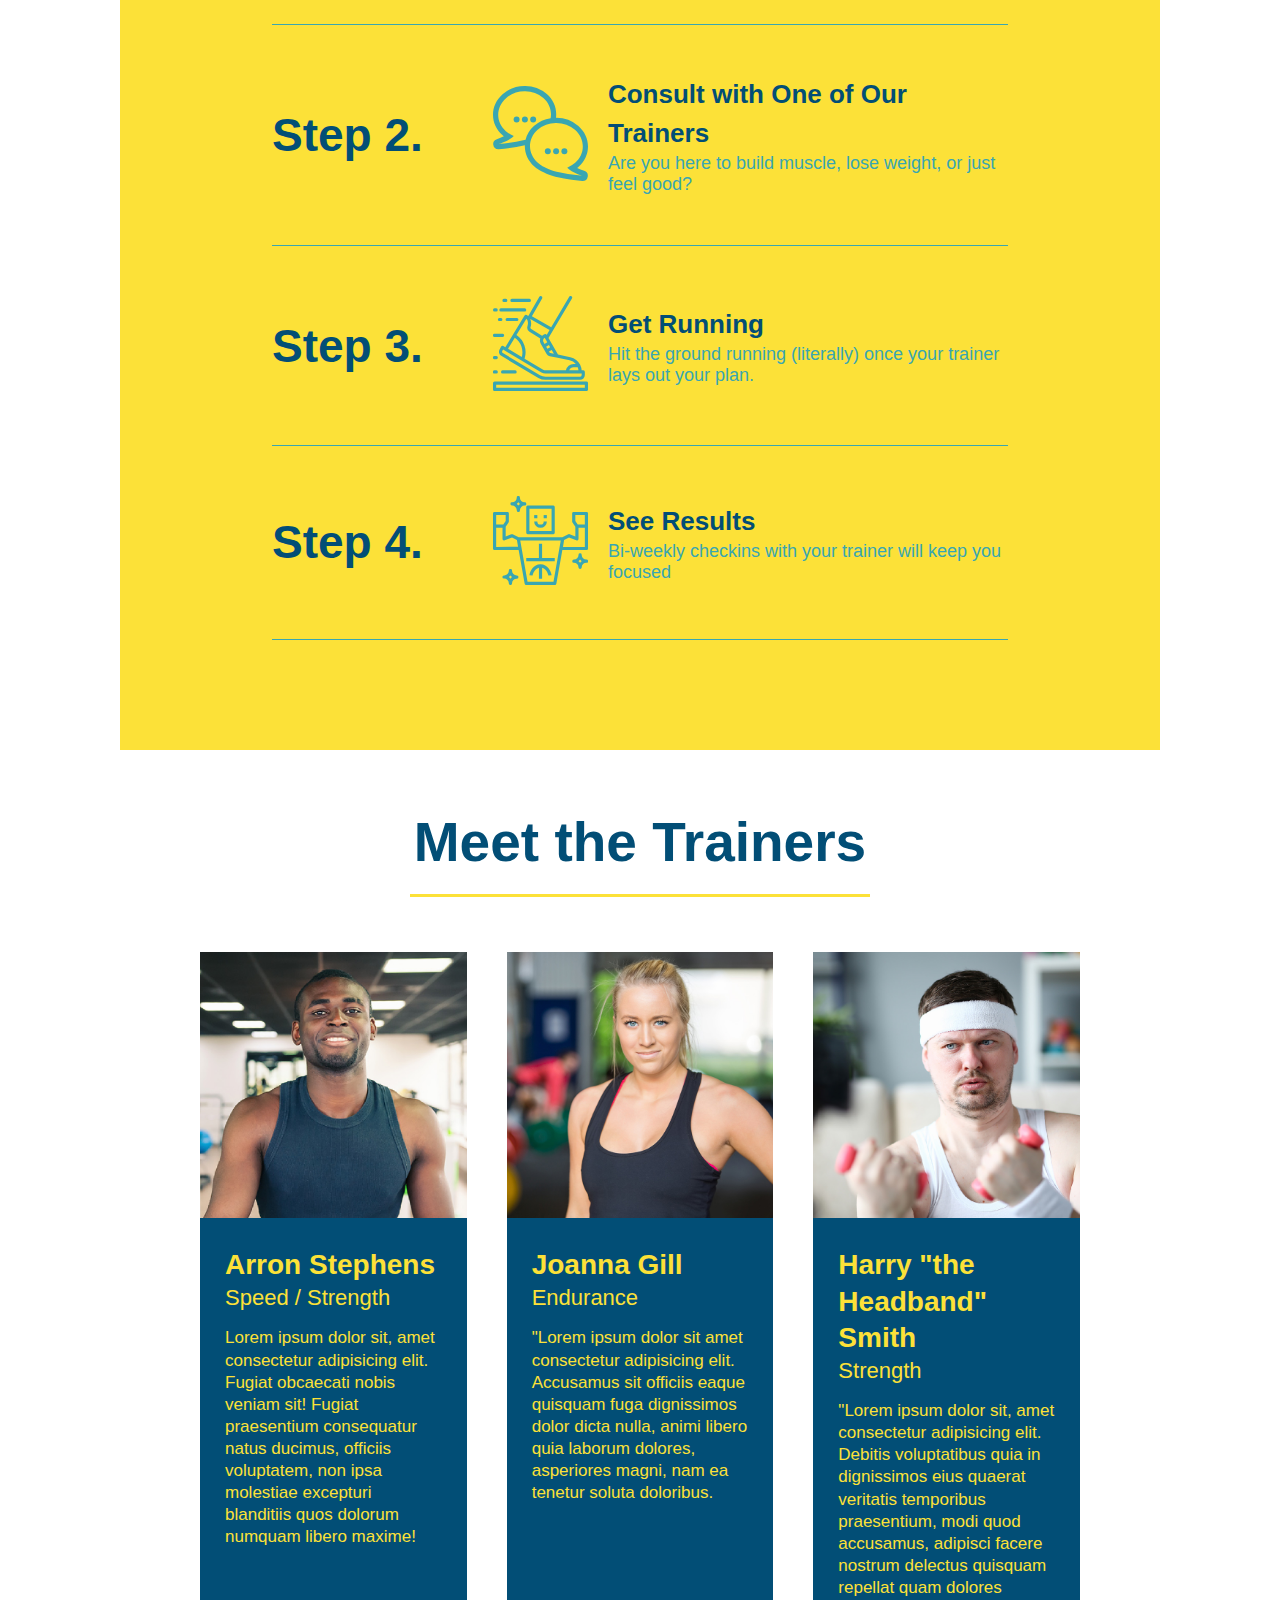
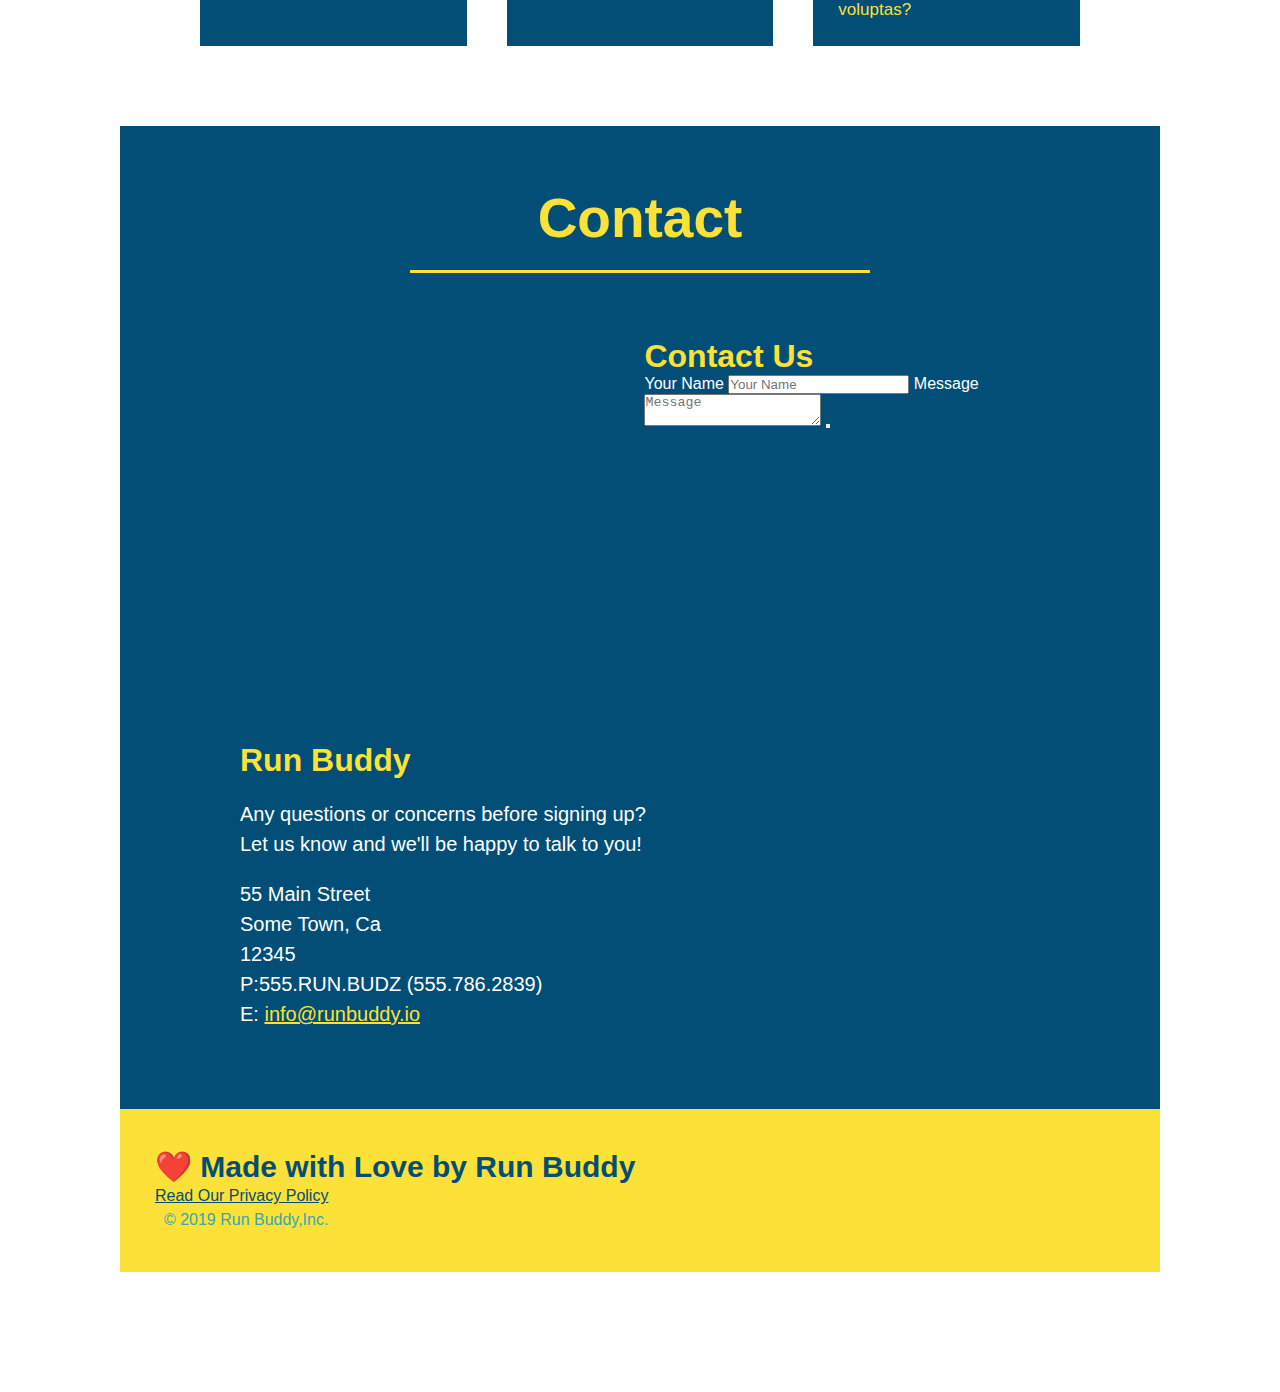
==== commit a6b542bb: "add flexbox to the trainers" ====
--- a/index.html
+++ b/index.html
@@ -154,18 +154,19 @@
         </section>
 
         <!--"meet the trainers" section-->
-        <section id="your-trainers" class="trainers">
+        <section id="your-trainers">
             <div class="flex-row">
                 <h2 class="section-title primary-border">
                     Meet the Trainers
                 </h2>
             </div>
         <!--first trainer bio-->
+        <div class="trainers">
             <article class="trainer">
                 <img src="./assets/images/trainer-1.jpg" alt="Arron Stephens in his workout clothes, ready to pump iron" />
-                <div class="trainer-bio text-left">
-                    <h3>Arron Stephens</h3>
-                    <h4>Speed / Strength</h4>
+                <div class="trainer-bio">
+                    <h3 class="trainer-name">Arron Stephens</h3>
+                    <h4 class= "trainer-role">Speed / Strength</h4>
                     <p> Lorem ipsum dolor sit, amet consectetur adipisicing elit. Fugiat obcaecati nobis veniam sit! Fugiat praesentium consequatur natus ducimus, officiis voluptatem, non ipsa molestiae excepturi blanditiis quos dolorum numquam libero maxime!
                     </p>
                     </div>
@@ -173,25 +174,26 @@
 
         <!--second trainer bio-->
         <article class="trainer">
-            <div class="trainer-bio text-right">
-                <h3> Joanna Gill</h3>
-                <h4>Endurance</h4>
+            <img src="./assets/images/trainer-2.jpg" alt="Joanna Gill cooling off after a workout">
+            <div class="trainer-bio">
+                <h3 class="trainer-name"> Joanna Gill</h3>
+                <h4 class="trainer-rol">Endurance</h4>
                 <p>"Lorem ipsum dolor sit amet consectetur adipisicing elit. Accusamus sit officiis eaque quisquam fuga dignissimos dolor dicta nulla, animi libero quia laborum dolores, asperiores magni, nam ea tenetur soluta doloribus.
                 </p>
             </div>
-            <img src="./assets/images/trainer-2.jpg" alt="Joanna Gill cooling off after a workout">
-        </article>
+         </article>
 
         <!--third trainer info-->
         <article class="trainer">
             <img src="./assets/images/trainer-3.jpg" alt="Harry Smith wearing a headband and lifting comically small pink weights" />
-            <div class="trainer-bio text-left">
-                <h3>Harry "the Headband" Smith</h3>
-                <h4>Strength</h4>
+            <div class="trainer-bio">
+                <h3 class="trainer-name">Harry "the Headband" Smith</h3>
+                <h4 class="trainer-role">Strength</h4>
                 <p> "Lorem ipsum dolor sit, amet consectetur adipisicing elit. Debitis voluptatibus quia in dignissimos eius quaerat veritatis temporibus praesentium, modi quod accusamus, adipisci facere nostrum delectus quisquam repellat quam dolores voluptas? 
                 </p>
             </div>
         </article>
+        </div>
         </section>
 
         <!--"reach out" section-->
--- a/assets/css/style.css
+++ b/assets/css/style.css
@@ -234,41 +234,41 @@
 }
 
 .trainers {
+    width: 100%;
+    margin: 0 auto;
+    display: flex;
+    flex-wrap: wrap;
+    justify-content: space-around;
 }
 
 .trainer {
-    width: 900px;
-    margin: 0 auto 30px auto;
+    margin: 20px;
     background: #024e76;
     color: #fce138;
-    overflow: auto;
+    flex: 1;
 }
 
 .trainer img {
-    width: 35%;
-    float: left;
+    width: 100%;
 }
 
 .trainer-bio { 
-    padding: 35px;
-    float: left;
-    width: 65%;
+    padding: 25px;
+    line-height: 1.3;
 }
 
 .trainer-bio h3 {
-    font-size: 32px;
-    margin-bottom: 8px;
+    font-size: 28px;
 }
 
 .trainer-bio h4 { 
     font-weight: lighter;
-    font-size: 26px;
-    margin-bottom: 25px;
+    font-size: 22px;
+    margin-bottom: 15px;
 }
 
 .trainer-bio p {
     font-size: 17px;
-    line-height: 1.3;
 }
 .text-left {
     text-align: left;
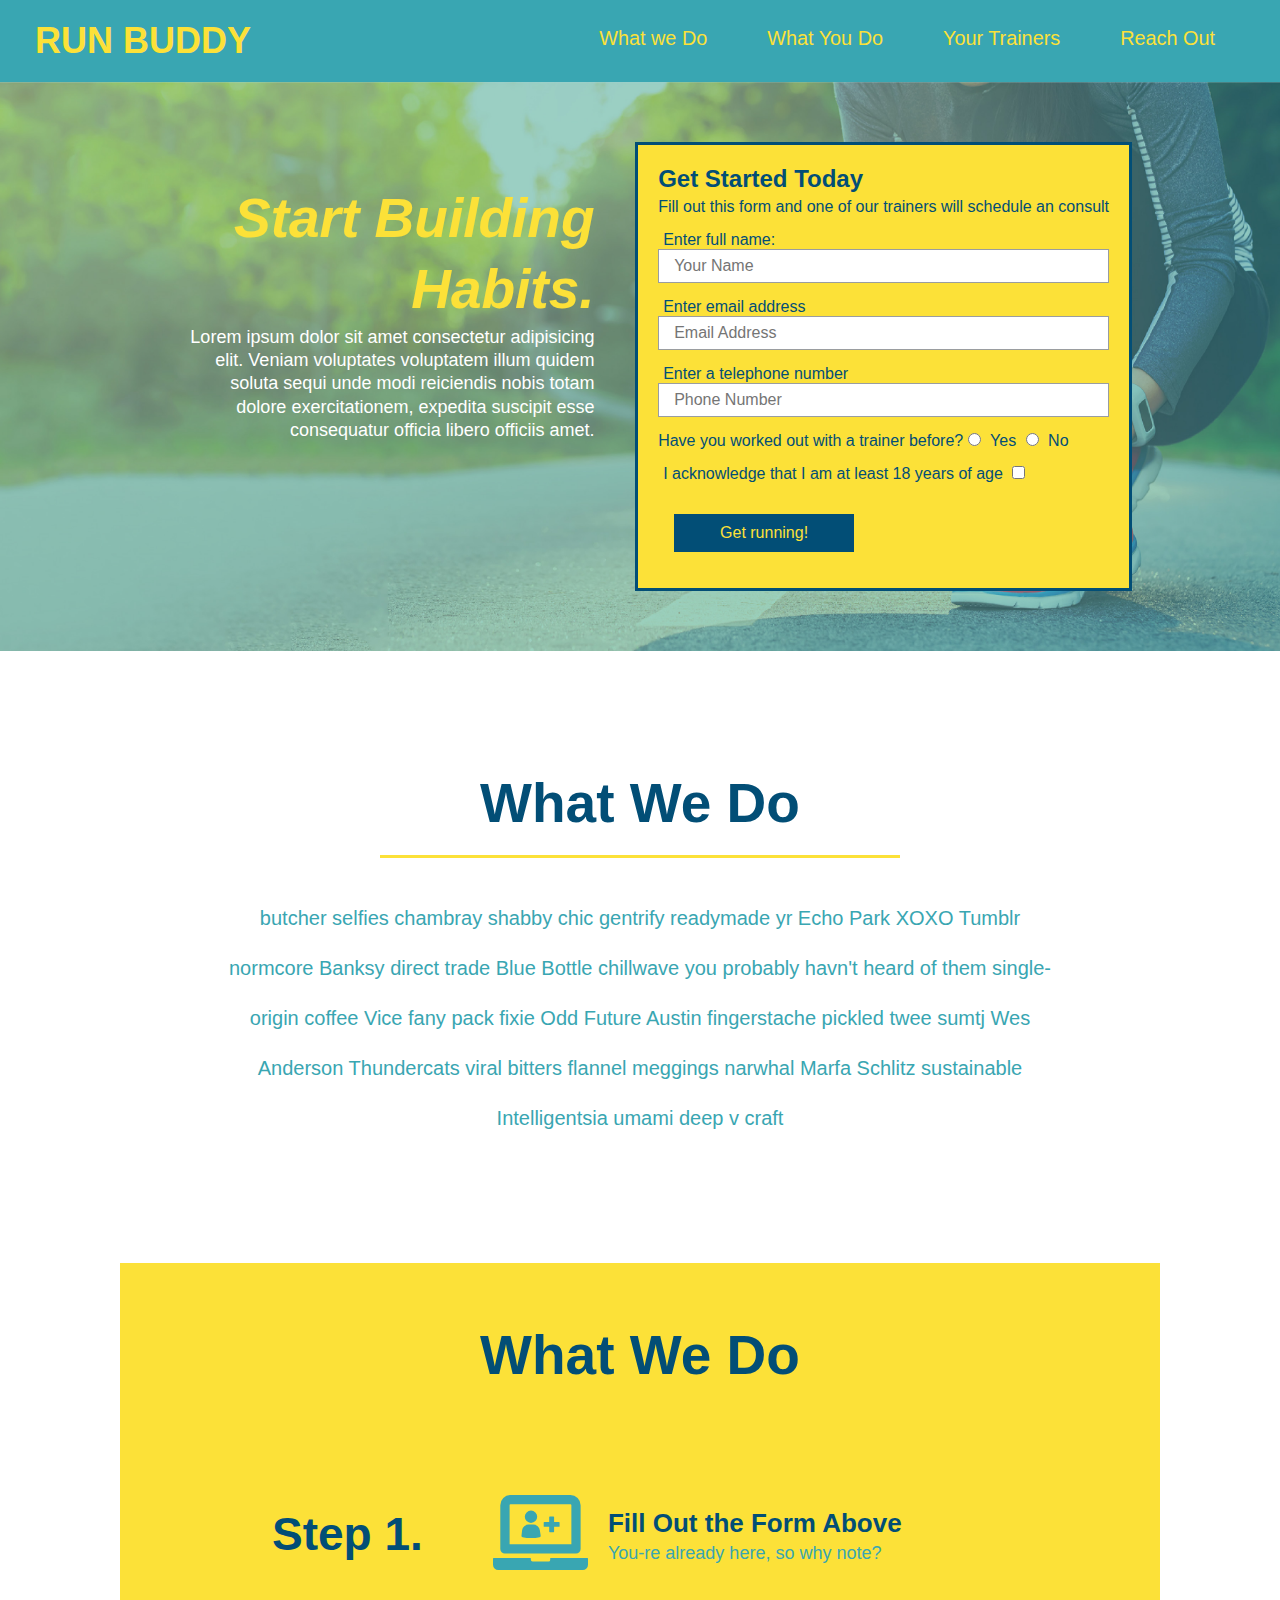
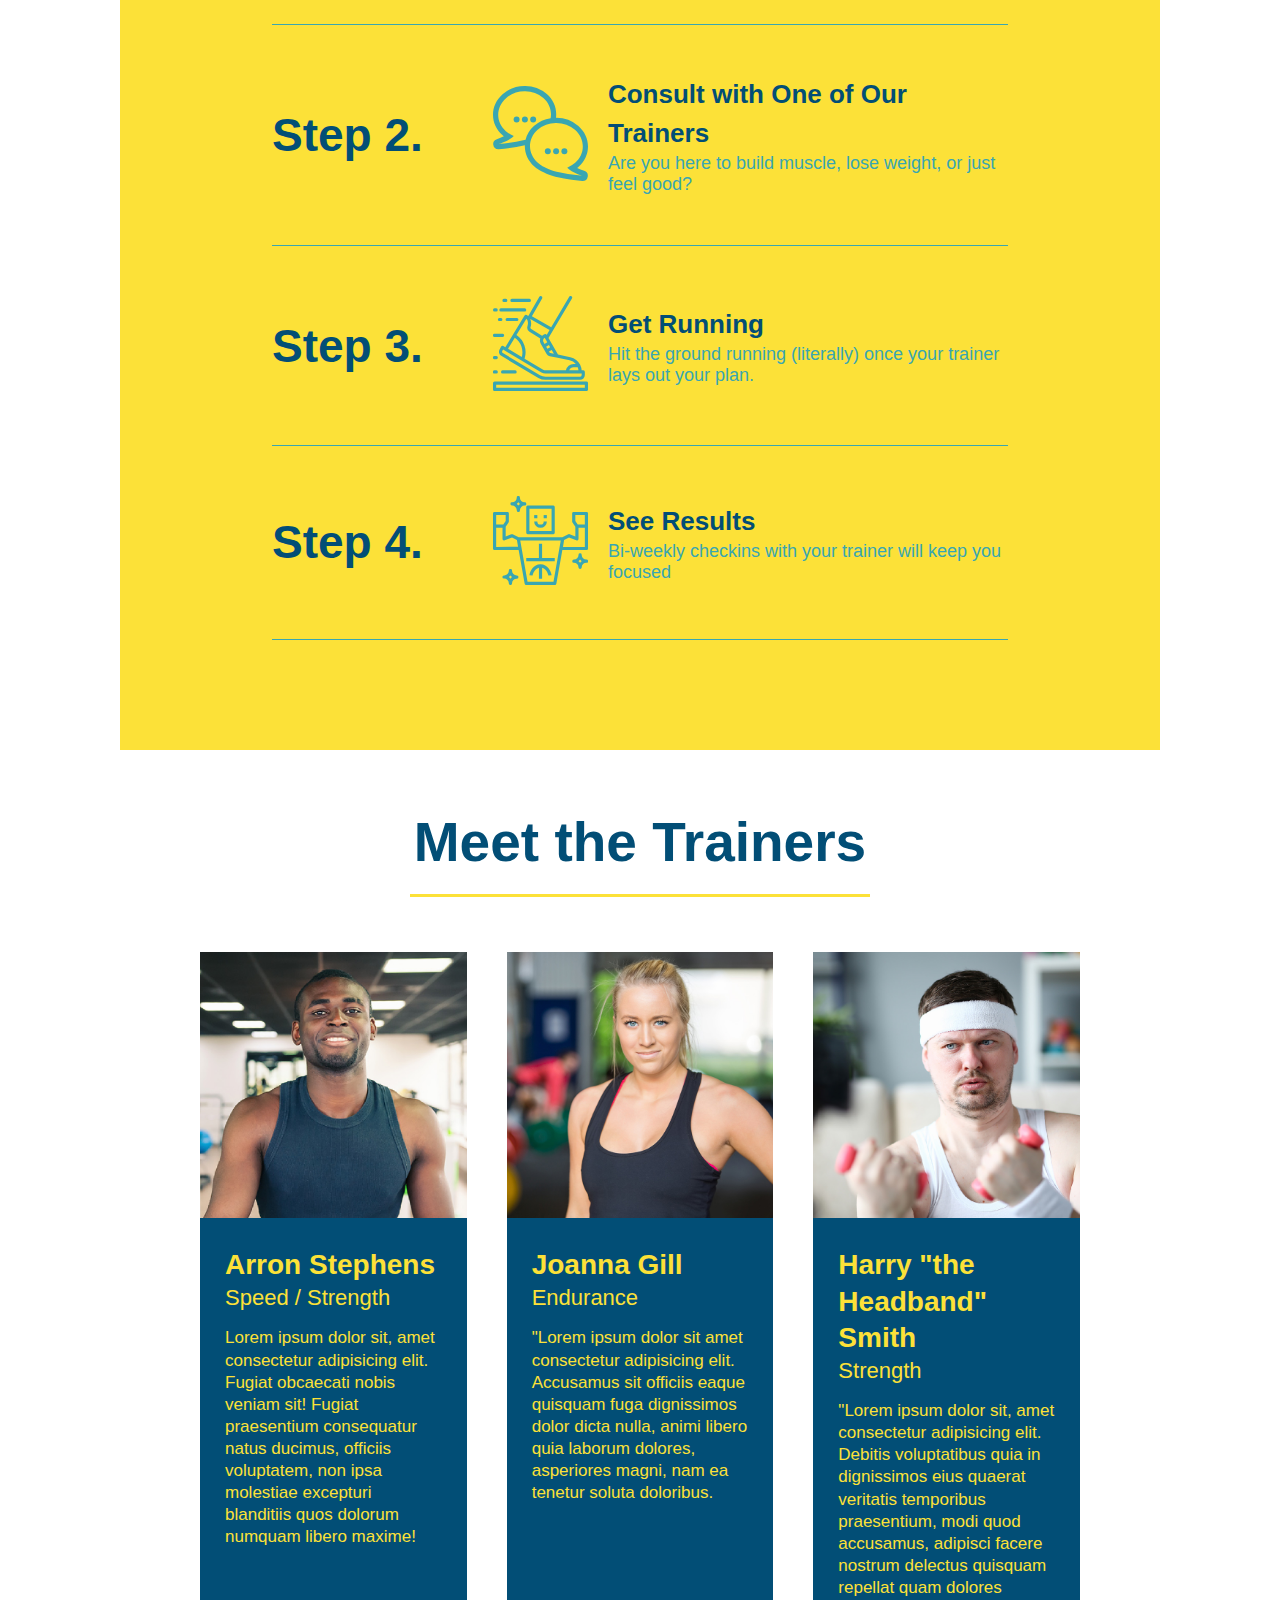
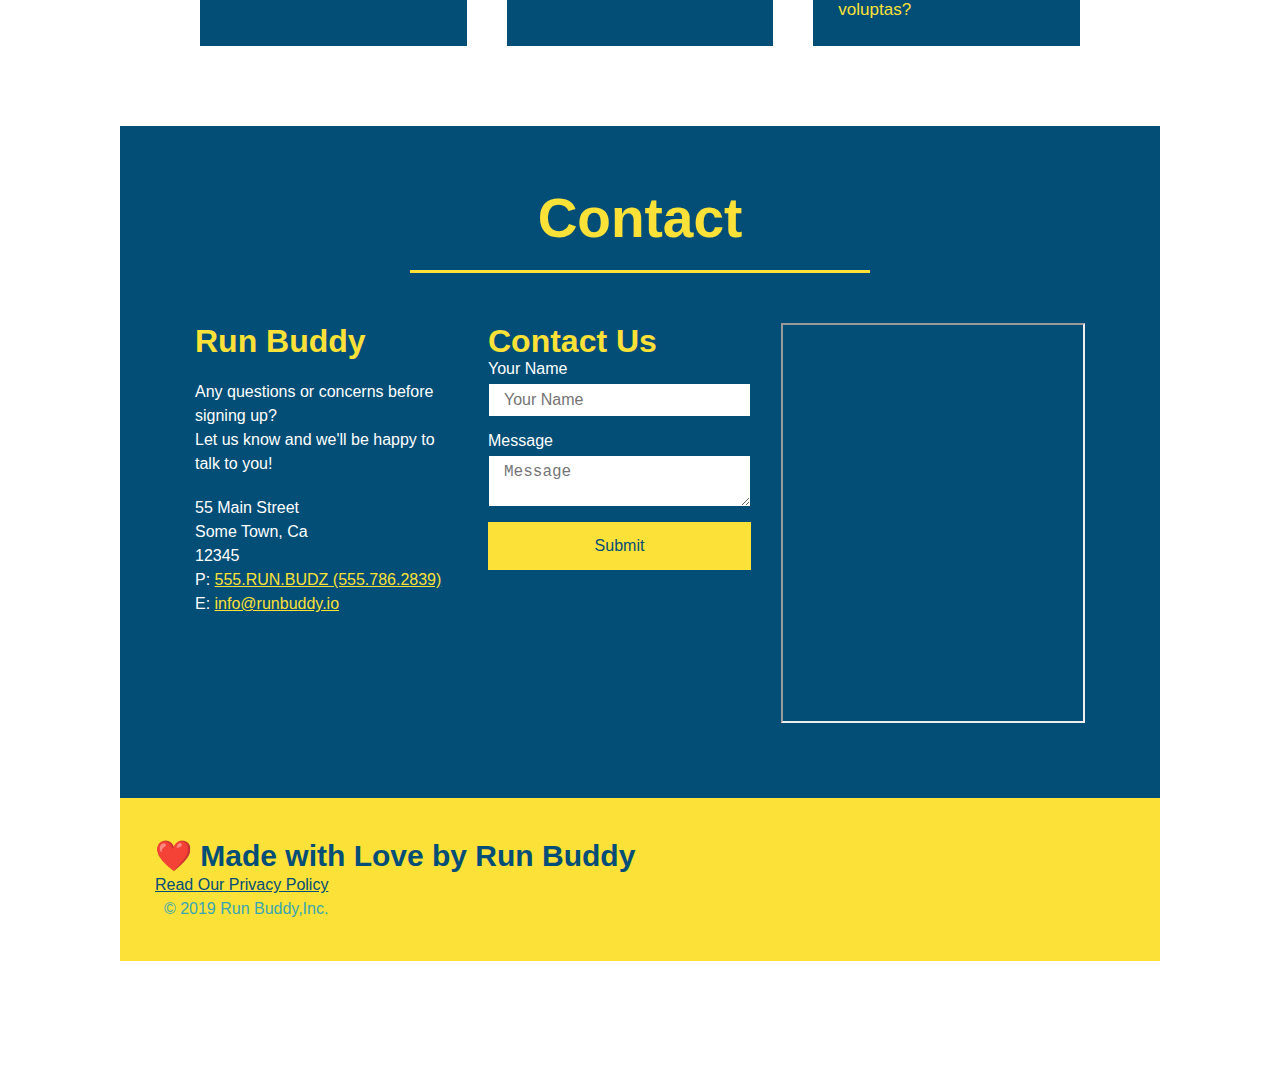
==== commit cac1bb76: "add flexbox to contact" ====
--- a/index.html
+++ b/index.html
@@ -203,15 +203,28 @@
                     Contact
                 </h2>
             </div>
-                <div class="contact-info">
-                <iframe 
-                src="https://www.google.com/maps/embed?pb=!1m18!1m12!1m3!1d3131.5646507793053!2d-122.07295008439655!3d38.289583490145475!2m3!1f0!2f0!3f0!3m2!1i1024!2i768!4f13.1!3m3!1m2!1s0x808516daf3a9633d%3A0x252dca5ab42b37d1!2s2868%20Cll%20De%20Cordoba%2C%20Fairfield%2C%20CA%2094534!5e0!3m2!1sen!2sus!4v1627596574045!5m2!1sen!2sus"
-                style="border:0;" 
-                allowfullscreen="" 
-                loading="lazy">
-                </iframe>
+
+            <div class="contact-info">
+                <div>
+                    <h3>Run Buddy</h3>
+                    <p>
+                        Any questions or concerns before signing up?
+                        <br />
+                        Let us know and we'll be happy to talk to you!
+                    </p>
+
+                    <address>
+                        55 Main Street <br />
+                        Some Town, Ca <br />
+                        12345 <br />
+                        P: <a href="tel:555.786.2839">555.RUN.BUDZ (555.786.2839)</a><br />
+                        E: <a href="mailto://info@runbuddy.io">info@runbuddy.io</a>
+                    </address>
+
+                </div>
+
                 <div class="contact-form">
-                    <h3> Contact Us</h3>
+                    <h3>Contact Us</h3>
                     <form>
                         <label for="contact-name">Your Name</label>
                         <input type="text" id="contact-name" placeholder="Your Name" />
@@ -219,26 +232,15 @@
                         <label for="contact-message">Message</label>
                         <textarea id="contact-message" placeholder="Message"></textarea>
 
-                        <button type="submit"></button>
+                        <button type="submit">Submit</button>
                     </form>
                 </div>
+
+                <iframe src="https://www.google.com/maps/embed?pb=!1m18!1m12!1m3!1d3131.5646507793053!2d-122.07295008439655!3d38.289583490145475!2m3!1f0!2f0!3f0!3m2!1i1024!2i768!4f13.1!3m3!1m2!1s0x808516daf3a9633d%3A0x252dca5ab42b37d1!2s2868%20Cll%20De%20Cordoba%2C%20Fairfield%2C%20CA%2094534!5e0!3m2!1sen!2sus!4v1627596574045!5m2!1sen!2sus"
+                frameboarder="0" style="0" allowfullscreen></iframe>
+            </div>
                 
-               <div>
-                   <h3>Run Buddy</h3>
-                   <P>
-                       Any questions or concerns before signing up?
-                       <br />
-                       Let us know and we'll be happy to talk to you!
-                    </P>
-                    <address>
-                        55 Main Street <br />
-                        Some Town, Ca <br />
-                        12345<br />
-                        P:555.RUN.BUDZ (555.786.2839) <br />
-                        E: <a href="mailto:info@runbuddy.io">info@runbuddy.io</a>
-                    </address>
-               </div>
-            </div>
+              
         </section>
         
         <!--footer-->
--- a/assets/css/style.css
+++ b/assets/css/style.css
@@ -289,17 +289,22 @@
       color: #fce138;
   }
 
+  .contact-info {
+      display: flex;
+      justify-content: space-between;
+      flex-wrap: wrap;
+  }
+
+  .contact-info > * {
+      flex: 1;
+      margin: 15px;
+  }
+
   .contact-info iframe {
-      width: 400px;
       height: 400px;
   }
 
   .contact-info div {
-      width: 410px;
-      display: inline-block;
-      vertical-align: top;
-      text-align: left;
-      margin: 30px 0 0 60px;
       color: white;
   }
 
@@ -312,8 +317,29 @@
   .contact-info address {
       margin: 20px 0;
       line-height: 1.5;
-      font-size: 20px;
+      font-size: 16px;
       font-style: normal;
+  }
+
+  .contact-form input, .contact-form textarea {
+      border: 1px solid #024e76;
+      display: block;
+      padding: 7px 15px;
+      font-size: 16px;
+      color: #024e76;
+      width: 100%;
+      margin-bottom: 15px;
+      margin-top: 5px;
+  }
+
+  .contact-form button {
+      width: 100%;
+      border: none;
+      background: #fce138;
+      color: #024e76;
+      text-align: center;
+      padding: 15px 0;
+      font-size: 16px;
   }
 
   .contact-info a {
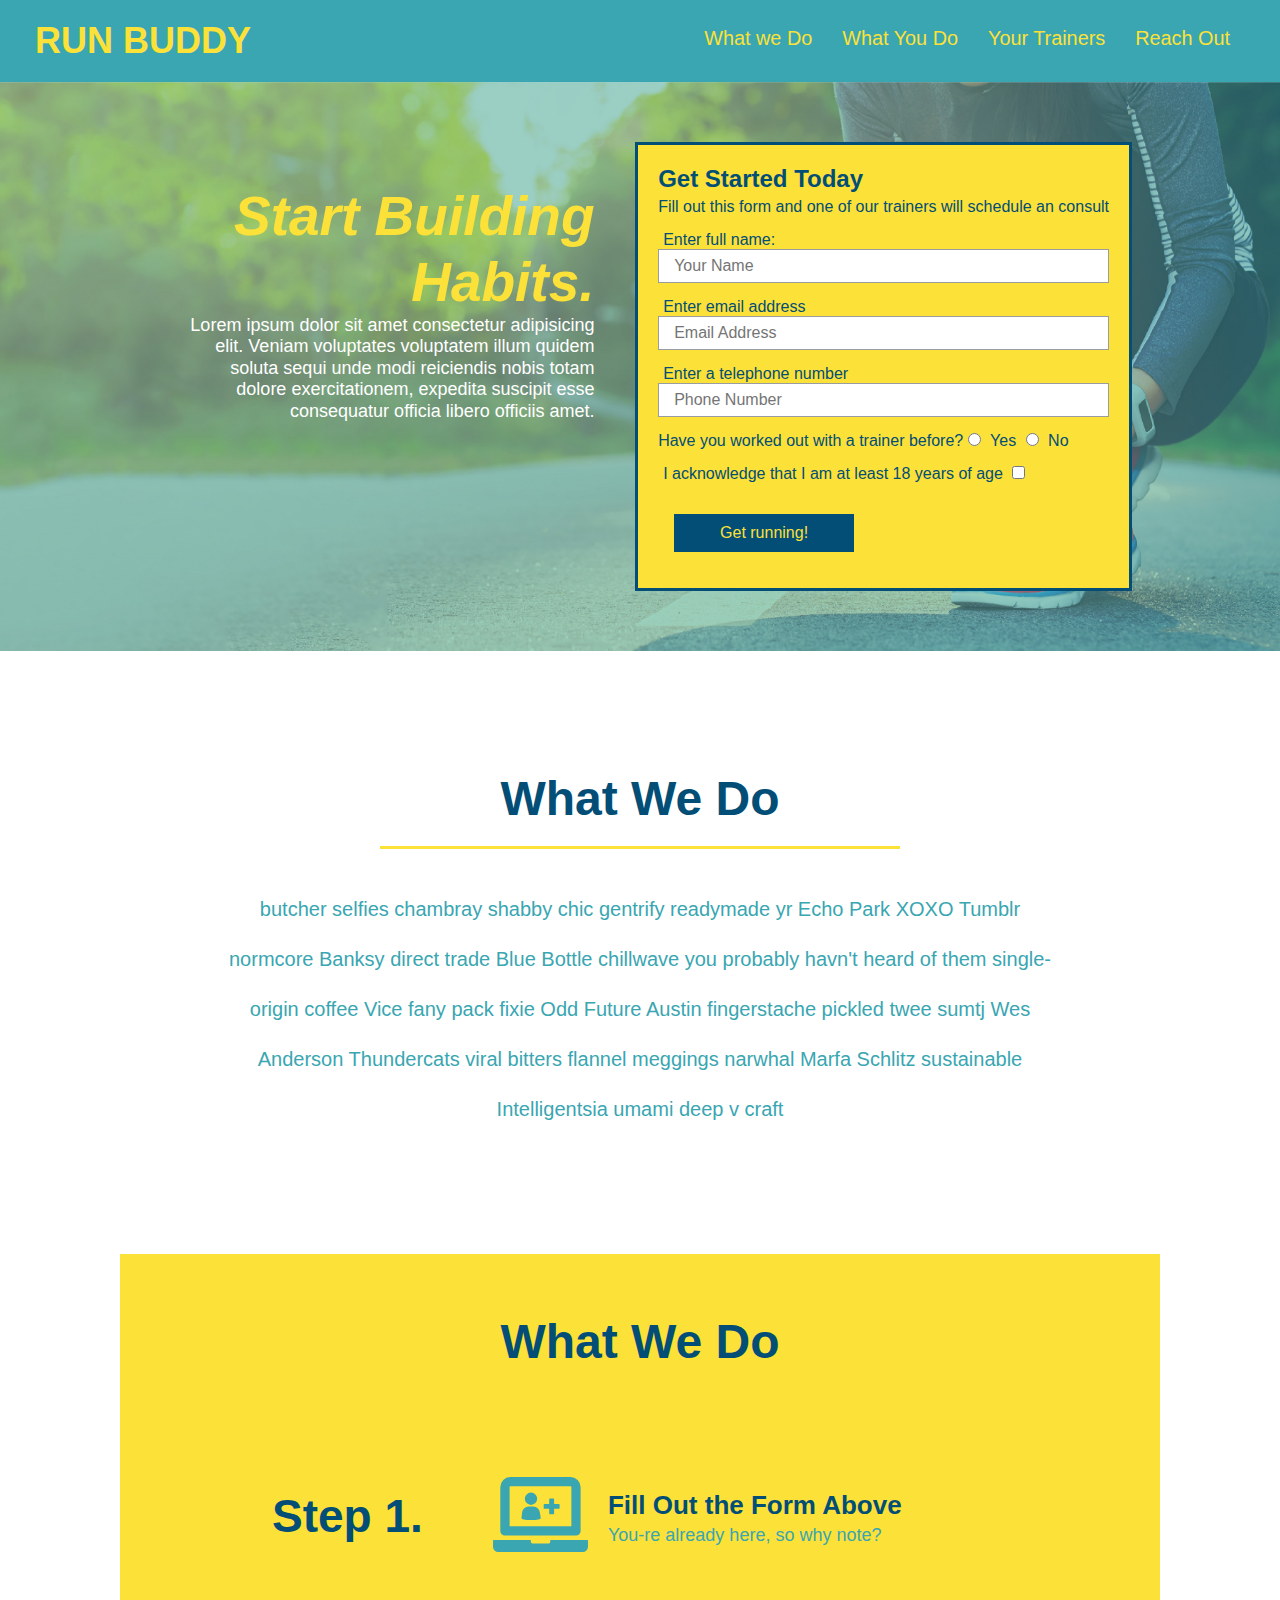
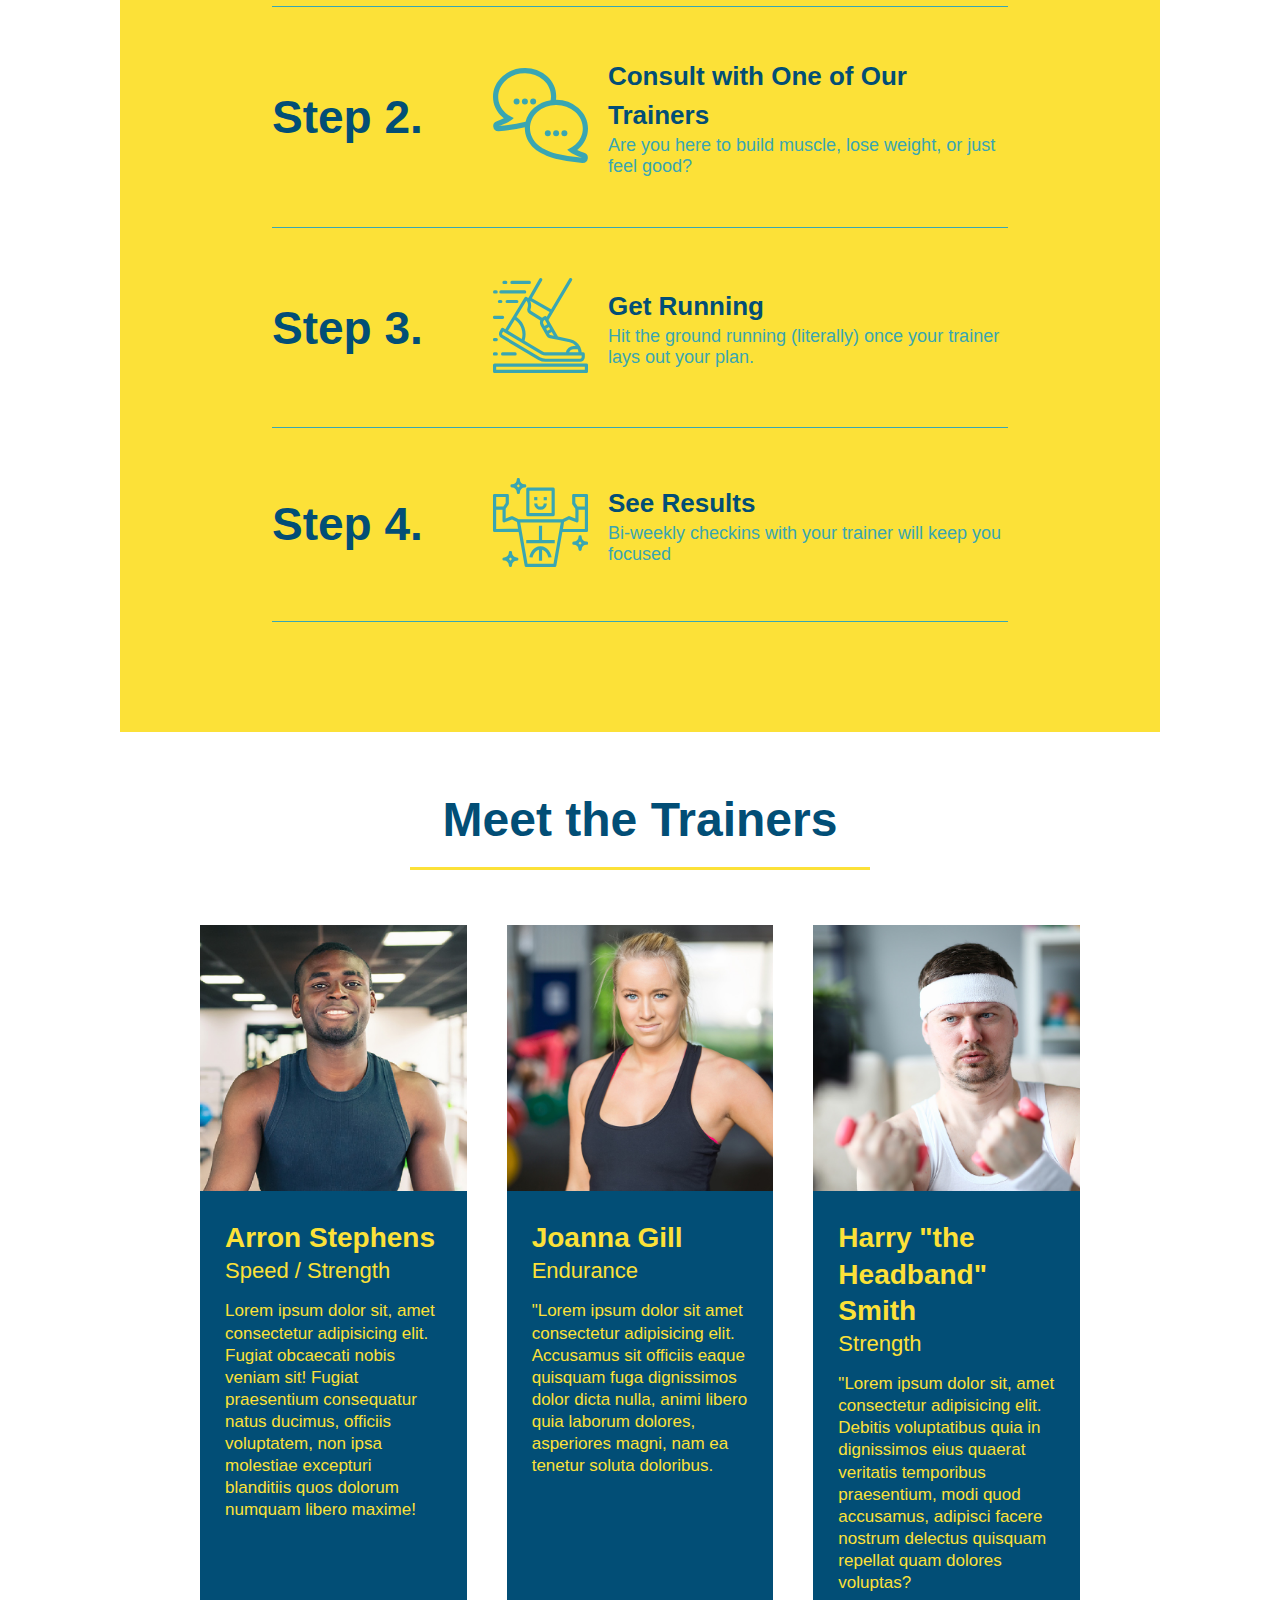
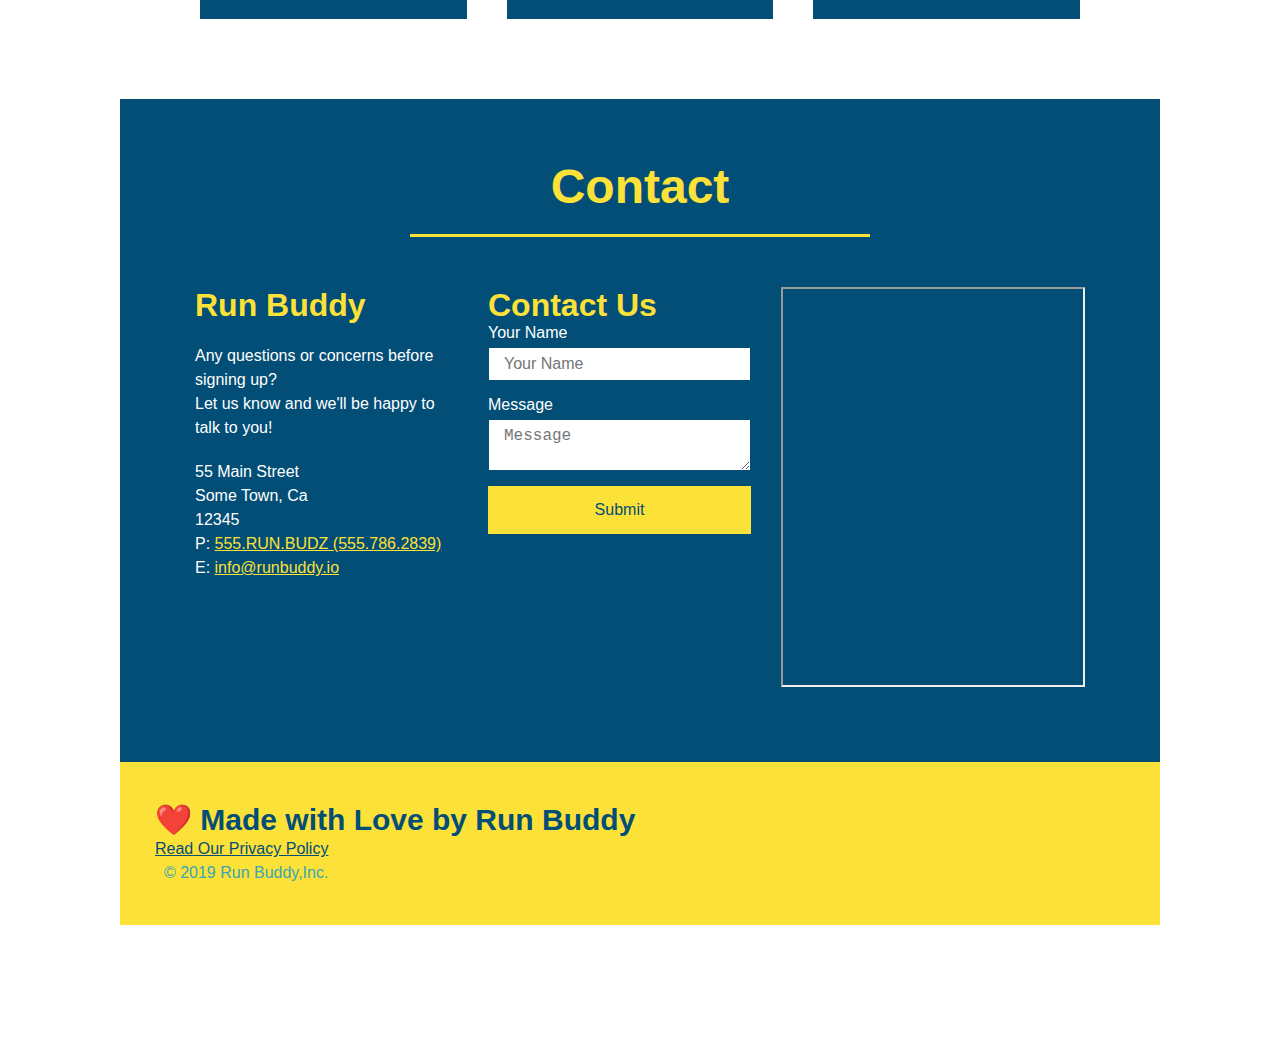
==== commit c36eb627: "added media query for 980px" ====
--- a/index.html
+++ b/index.html
@@ -2,10 +2,11 @@
 <html lang="en">
     <head>
         <meta charset="UTF-8" />
+        <meta name="viewport" content="width=device-width, initial-scale=1.0" />
         <title>Run Buddy</title>
-
         <link rel="stylesheet" href="./assets/css/style.css" />
     </head>
+
     <body>
         <!--navigation-->
         <header>
--- a/assets/css/style.css
+++ b/assets/css/style.css
@@ -43,7 +43,7 @@
 }
 
 header nav ul li a {
-    margin: 0 30px;
+    padding: 10px 15px;
     font-weight: lighter;
     font-size: 1.55vw;
 }
@@ -88,6 +88,7 @@
     display: flex;
     justify-content: center;
     flex-wrap: wrap;
+    align-items: flex-start;
 }
 /* Hero Style End */
 
@@ -146,7 +147,7 @@
     margin: 3.5%;
     color: #fff;
     font-size: 18px;
-    line-height: 1.3;
+    line-height: 1.2;
 }
 
 .hero-cta h2 {
@@ -216,7 +217,7 @@
 
 /*Trainers Style Start*/
 .section-title {
-    font-size: 55px;
+    font-size: 48px;
     color: #024e76;
     border-bottom: 3px solid;
     padding-bottom: 20px;
@@ -351,3 +352,8 @@
   .flex-row {
       display: flex;
   }
+
+  /* MEDIA QUERY FOR SMALLER DESKTOP SCREENS AND SMALLER*/
+@media screen and (max-width: 980px) {
+    
+}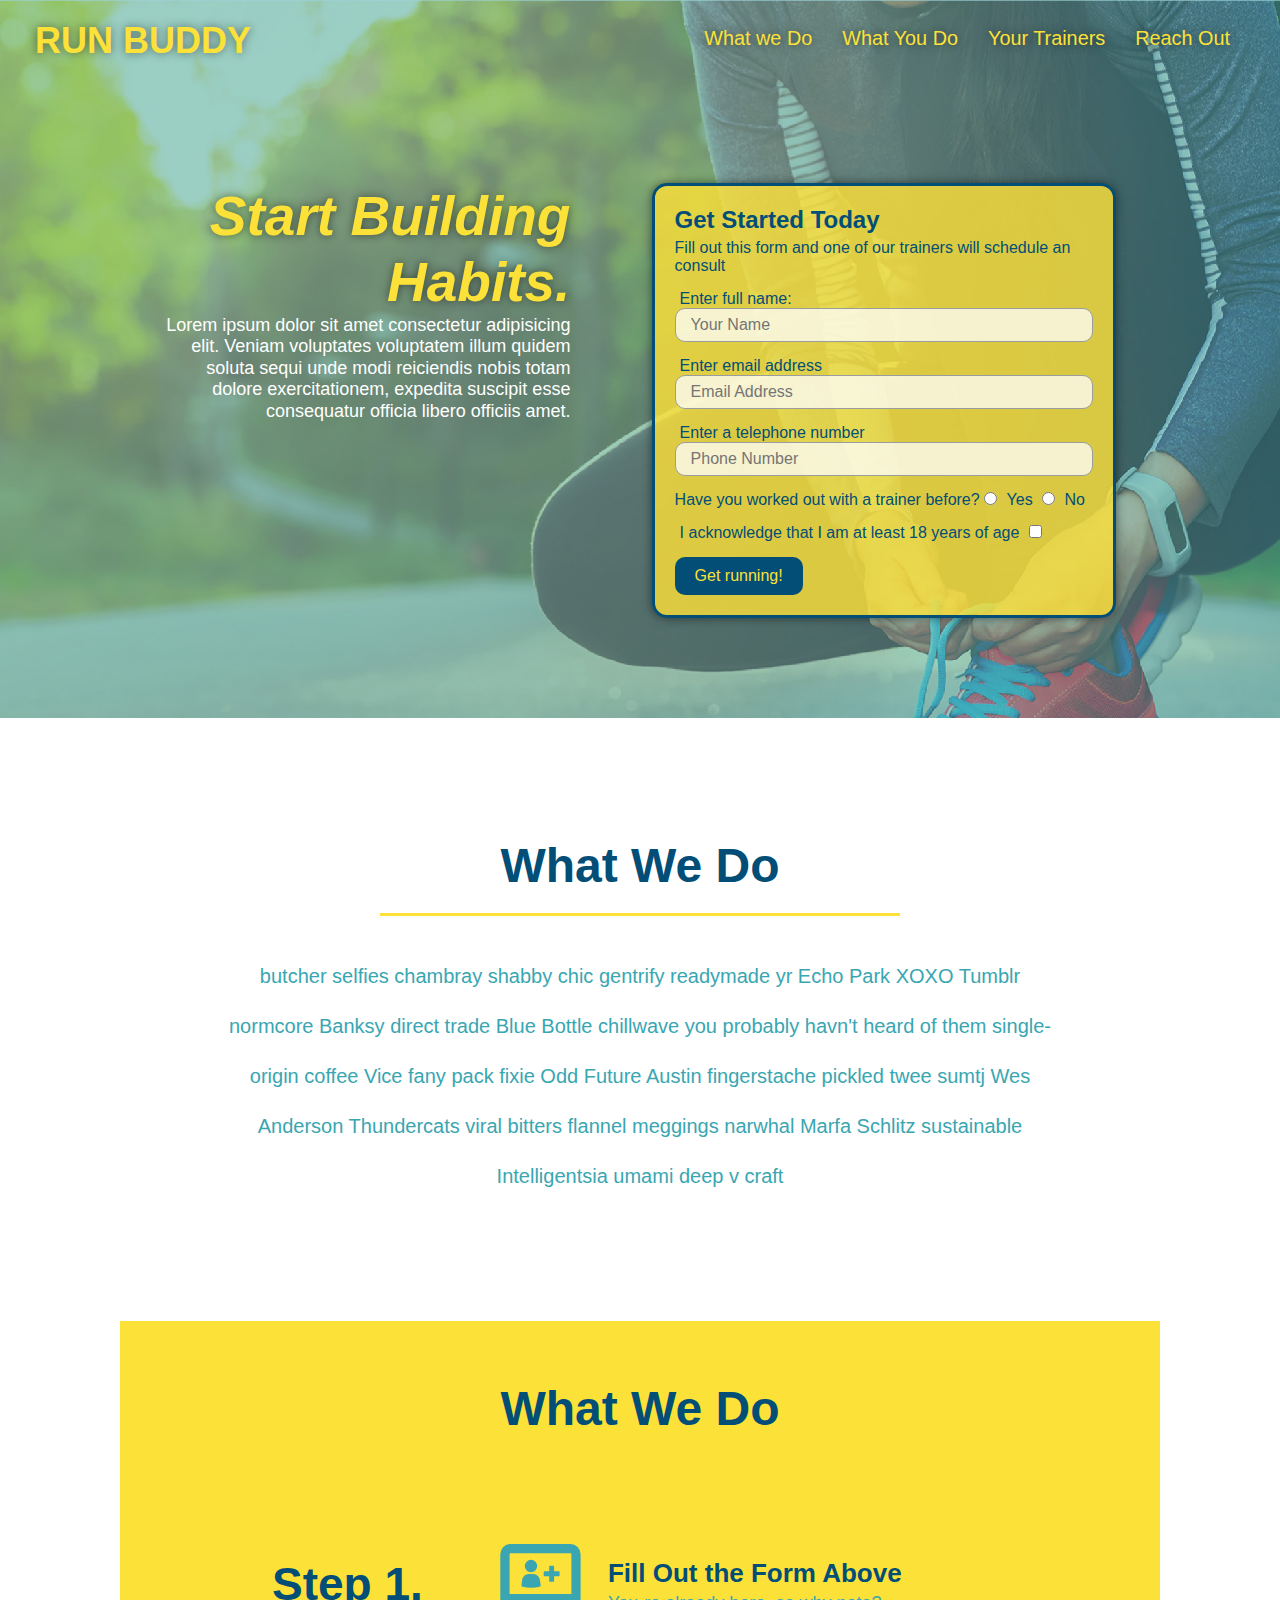
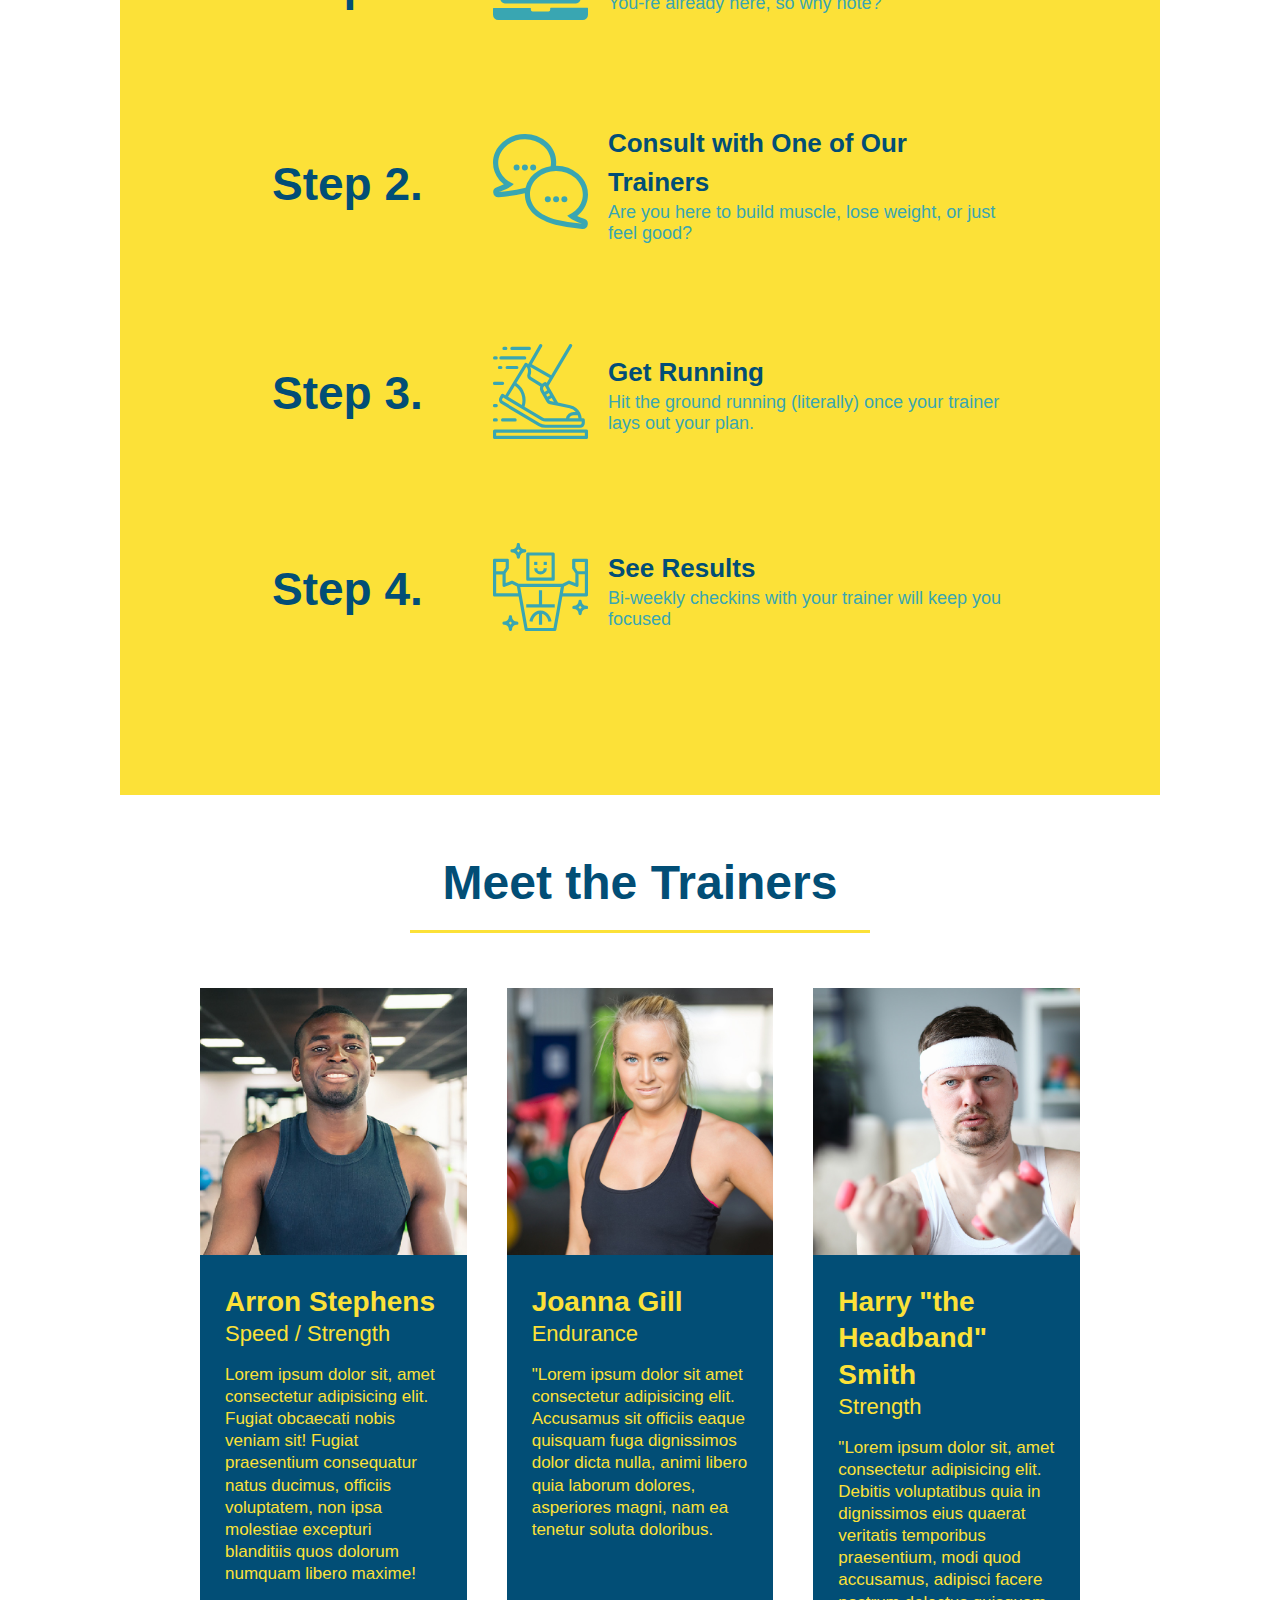
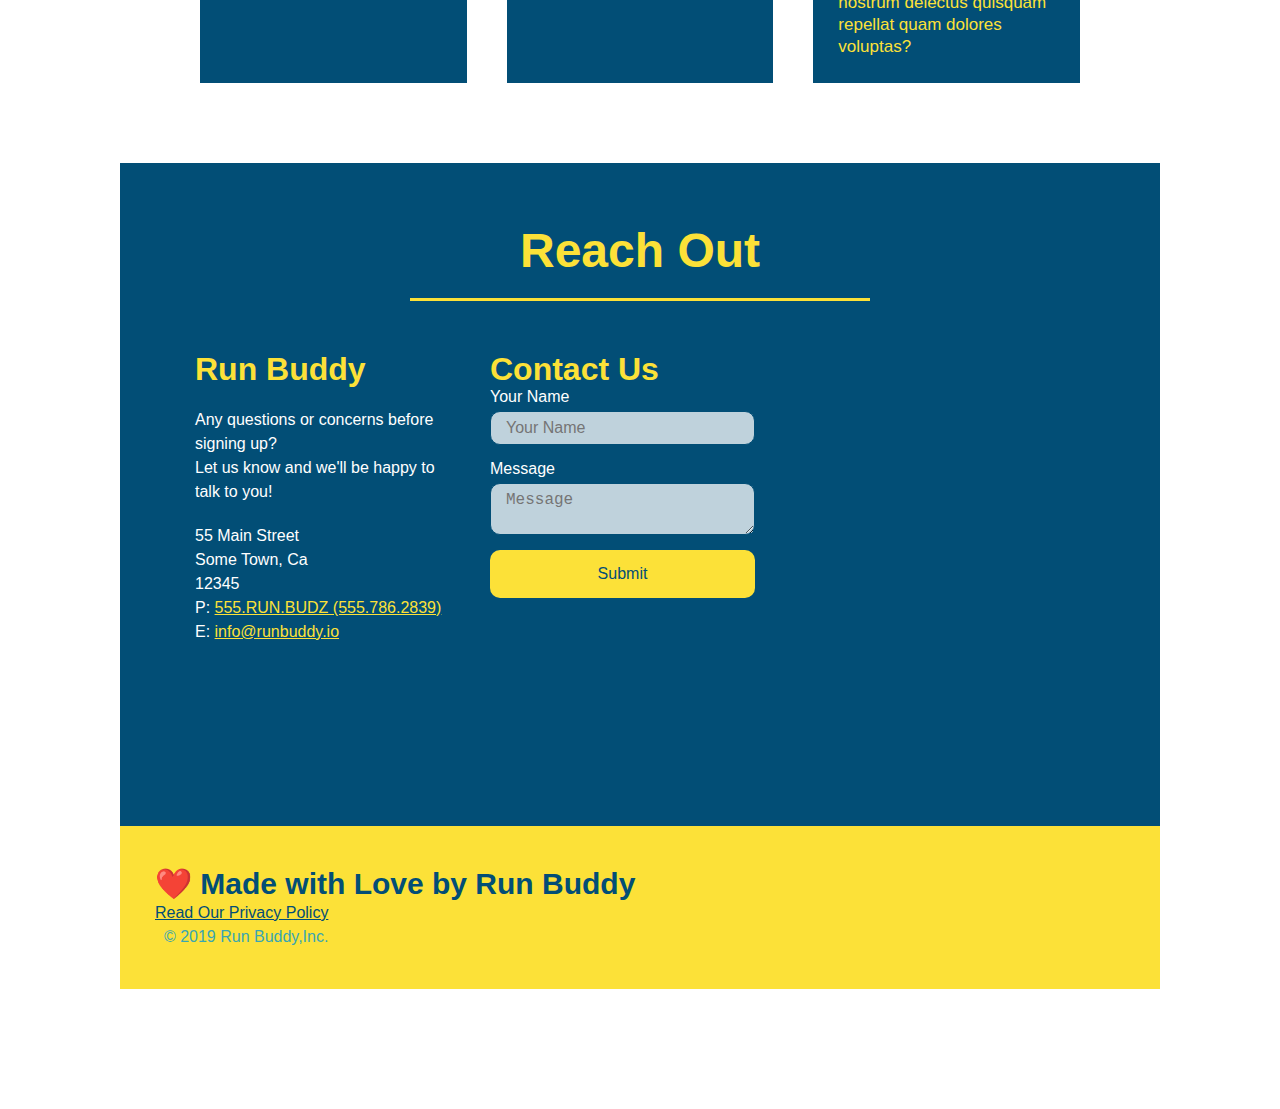
==== commit 37f88da2: "update css features- border, shadow, etc." ====
--- a/index.html
+++ b/index.html
@@ -3,8 +3,9 @@
     <head>
         <meta charset="UTF-8" />
         <meta name="viewport" content="width=device-width, initial-scale=1.0" />
+        <link rel="stylesheet" href="./assets/css/style.css" />
         <title>Run Buddy</title>
-        <link rel="stylesheet" href="./assets/css/style.css" />
+
     </head>
 
     <body>
@@ -33,6 +34,7 @@
             </ul>
         </nav>
         </header>
+        <!--end navigation-->
 
         <!--hero/jumbotron-->
         <section class="hero">
@@ -42,6 +44,7 @@
                     Lorem ipsum dolor sit amet consectetur adipisicing elit. Veniam voluptates voluptatem illum quidem soluta sequi unde modi reiciendis nobis totam dolore exercitationem, expedita suscipit esse consequatur officia libero officiis amet. 
                 </p>
             </div>
+
             <div class="hero-form">
                 <h3>Get Started Today</h3>
                 <p>Fill out this form and one of our trainers will schedule an consult</p>
@@ -88,6 +91,7 @@
             </p>
         </div>
         </section>
+        <!--end "what we do"-->
 
         <!--"what you do" section-->
         <section>
@@ -99,7 +103,6 @@
             </div>
 
             <div>
-                <!--insert this img element-->
                 <div class="step">
                     <h3>Step 1.</h3>
                     <div class="step-info">
@@ -153,6 +156,7 @@
                 </div>
             </div>
         </section>
+        <!--"what you do" end-->
 
         <!--"meet the trainers" section-->
         <section id="your-trainers">
@@ -201,7 +205,7 @@
             <section id="reach-out" class="contact">
             <div class="flex-row">
                 <h2 class="section-title primary-border">
-                    Contact
+                    Reach Out
                 </h2>
             </div>
 
@@ -237,8 +241,8 @@
                     </form>
                 </div>
 
-                <iframe src="https://www.google.com/maps/embed?pb=!1m18!1m12!1m3!1d3131.5646507793053!2d-122.07295008439655!3d38.289583490145475!2m3!1f0!2f0!3f0!3m2!1i1024!2i768!4f13.1!3m3!1m2!1s0x808516daf3a9633d%3A0x252dca5ab42b37d1!2s2868%20Cll%20De%20Cordoba%2C%20Fairfield%2C%20CA%2094534!5e0!3m2!1sen!2sus!4v1627596574045!5m2!1sen!2sus"
-                frameboarder="0" style="0" allowfullscreen></iframe>
+            <iframe src="https://www.google.com/maps/embed?pb=!1m18!1m12!1m3!1d3131.5646507793053!2d-122.07295008439655!3d38.289583490145475!2m3!1f0!2f0!3f0!3m2!1i1024!2i768!4f13.1!3m3!1m2!1s0x808516daf3a9633d%3A0x252dca5ab42b37d1!2s2868%20Cll%20De%20Cordoba%2C%20Fairfield%2C%20CA%2094534!5e0!3m2!1sen!2sus!4v1627596574045!5m2!1sen!2sus"
+            frameborder="0"style="0"></iframe>
             </div>
                 
               
--- a/assets/css/style.css
+++ b/assets/css/style.css
@@ -17,6 +17,13 @@
     display: flex;
     justify-content: space-between;
     flex-wrap: wrap;
+    position: -webkit-sticky;
+    position: sticky;
+    top: 0;
+    background-image: url("../images/hero-bg.jpg");
+    background-size: cover;
+    background-attachment: fixed;
+    background-position: 80%;
 }
 
 header h1 {
@@ -24,6 +31,7 @@
     font-size: 36px;
     color: #fce138;
     margin: 0;
+    text-shadow: 0 0 10px rgba(0, 0, 0, 0.5);
 }
 
 header a {
@@ -46,6 +54,14 @@
     padding: 10px 15px;
     font-weight: lighter;
     font-size: 1.55vw;
+    text-shadow: 0 0 10px rgba(0, 0, 0, 0.5);
+}
+
+header nav ul li a:hover {
+    background: #fce138;
+    color: #024e76;
+    border-radius: 15px;
+    text-shadow: none;
 }
 /*Footer Start Styles */
 
@@ -89,14 +105,19 @@
     justify-content: center;
     flex-wrap: wrap;
     align-items: flex-start;
-}
-/* Hero Style End */
+    background-attachment: fixed;
+    background-position: 80%;
+}
 
 .hero-form {
     border: 3px solid #024e76;
-    background-color: #fce138;
+    background-color: rgba(255, 225, 56, 0.8);
     padding: 20px;
     color: #024e76;
+    width: 40%;
+    margin: 3.5%;
+    border-radius: 15px;
+    box-shadow: 0 0 10px rgba(0, 0, 0, 0.5);
 }
 
 .hero-form h3 {
@@ -120,6 +141,13 @@
     color: #024e76;
     width: 100%;
     margin-bottom: 15px;
+    border-radius: 10px;
+    background-color: rgba(255,255,255, 0.75);
+}
+
+.form-input:focus {
+    background-color: rgba(255,255,255, 1);
+    outline: none;
 }
 
 .hero-form button {
@@ -128,8 +156,11 @@
     border: none;
     padding: 10px 20px;
     font-size: 16px;
-    width: 40%;
-    margin: 3.5%;
+    border-radius: 10px;
+}
+
+.hero-form button:hover {
+    background-color: #39a6b2;
 }
 
 .intro p {
@@ -154,6 +185,7 @@
     font-style: italic;
     font-size: 55px;
     color: #fce138;
+    text-shadow: 0 0 10px rgba(0, 0, 0, 0.5);
 }
 
 /* what-we-do Style End */
@@ -166,12 +198,14 @@
     margin: 50px auto;
     padding-bottom: 50px;
     width: 80%;
-    border-bottom: 1px solid #39a6b2;
     display: flex;
     flex-wrap: wrap;
     align-items: center;
     justify-content: space-between;
-
+}
+
+.step:last-child{
+    border-bottom: none;
 }
 
 .step h3 {
@@ -271,14 +305,6 @@
 .trainer-bio p {
     font-size: 17px;
 }
-.text-left {
-    text-align: left;
-  }
-  
-  .text-right {
-    text-align: right;
-  }
-
  
   /* REACH OUT STYLES START*/
 
@@ -331,6 +357,13 @@
       width: 100%;
       margin-bottom: 15px;
       margin-top: 5px;
+      border-radius: 10px;
+      background-color: rgba(255,255,255, 0.75);
+  }
+
+  .contact-form input:focus, .contact-form textarea:focus {
+      background-color: rgba(255,255,255, 1);
+      outline: none;
   }
 
   .contact-form button {
@@ -341,6 +374,12 @@
       text-align: center;
       padding: 15px 0;
       font-size: 16px;
+      border-radius: 10px;
+  }
+
+  .contact-form button:hover {
+      color: #fce138;
+      background: #39a6b2;
   }
 
   .contact-info a {
@@ -348,12 +387,128 @@
   }
 
   /* REACH OUT STYLES END */
-  
+   
+  /*UTILITIES*/
+   .text-left {
+       text-align: left;
+   }
+
+   .text-right {
+       text-align: right;
+   }
+
   .flex-row {
       display: flex;
   }
 
   /* MEDIA QUERY FOR SMALLER DESKTOP SCREENS AND SMALLER*/
 @media screen and (max-width: 980px) {
-    
-}+   header {
+       padding-bottom: 0;
+       justify-content: center;
+       position: relative;
+   } 
+
+   header h1 {
+       width: 100%;
+       text-align: center;
+   }
+
+   header nav ul {
+       margin-top: 20px;
+       width: 100%;
+       justify-content: center;
+   }
+
+   header nav ul li a {
+       font-size: 20px;
+   }
+
+   footer h2, footer div {
+       text-align: center;
+       width: 100%;
+   }
+
+   .hero-cta, .hero-form {
+       width: 100%;
+   }
+
+   .hero-cta {
+       text-align: center;
+   }
+
+   .section-title {
+       width: 80%;
+   }
+
+   .trainer {
+       flex: 0 70%;
+   }
+
+   .contact-info iframe {
+       flex: 1 100%;
+   }
+}
+
+/*MEDIA QUERY FOR TABLETS AND SMALLER*/
+@media screen and (max-width: 768px) {
+    section {
+        padding: 30px 15pc;
+    }
+
+    .step h3 {
+        flex: 1 100%;
+        text-align: center;
+    }
+
+    .step-info {
+        flex: 2 100%;
+        text-align: center;
+        justify-content: center;
+    }
+
+    .step-img {
+        flex: 0 32%;
+        margin-right: 0;
+        margin-top: 15px;
+        margin-bottom: 15px;
+    }
+
+    .step-text {
+        flex: 100%;
+    }
+
+    .trainer-bio h3, .trainer-bio h4 {
+        display: block;
+    }
+}
+/*MEDIA QUERY FOR MOBILE PHONES AND SMALLER*/
+@media screen and (max-width: 575px) {
+    .hero-form button {
+      width: 100%;
+    }
+  
+    .section-title {
+      width: 95%;
+    }
+  
+    .intro p {
+      width: 100%;
+    }
+  
+    .trainer {
+      flex: 0 100%;
+    }
+  
+    .contact-info {
+      text-align: center;
+    }
+  
+    .contact-info > * {
+      flex: 0 100%;
+    }
+
+    .contact-form {
+        order: 3;
+    }
+  }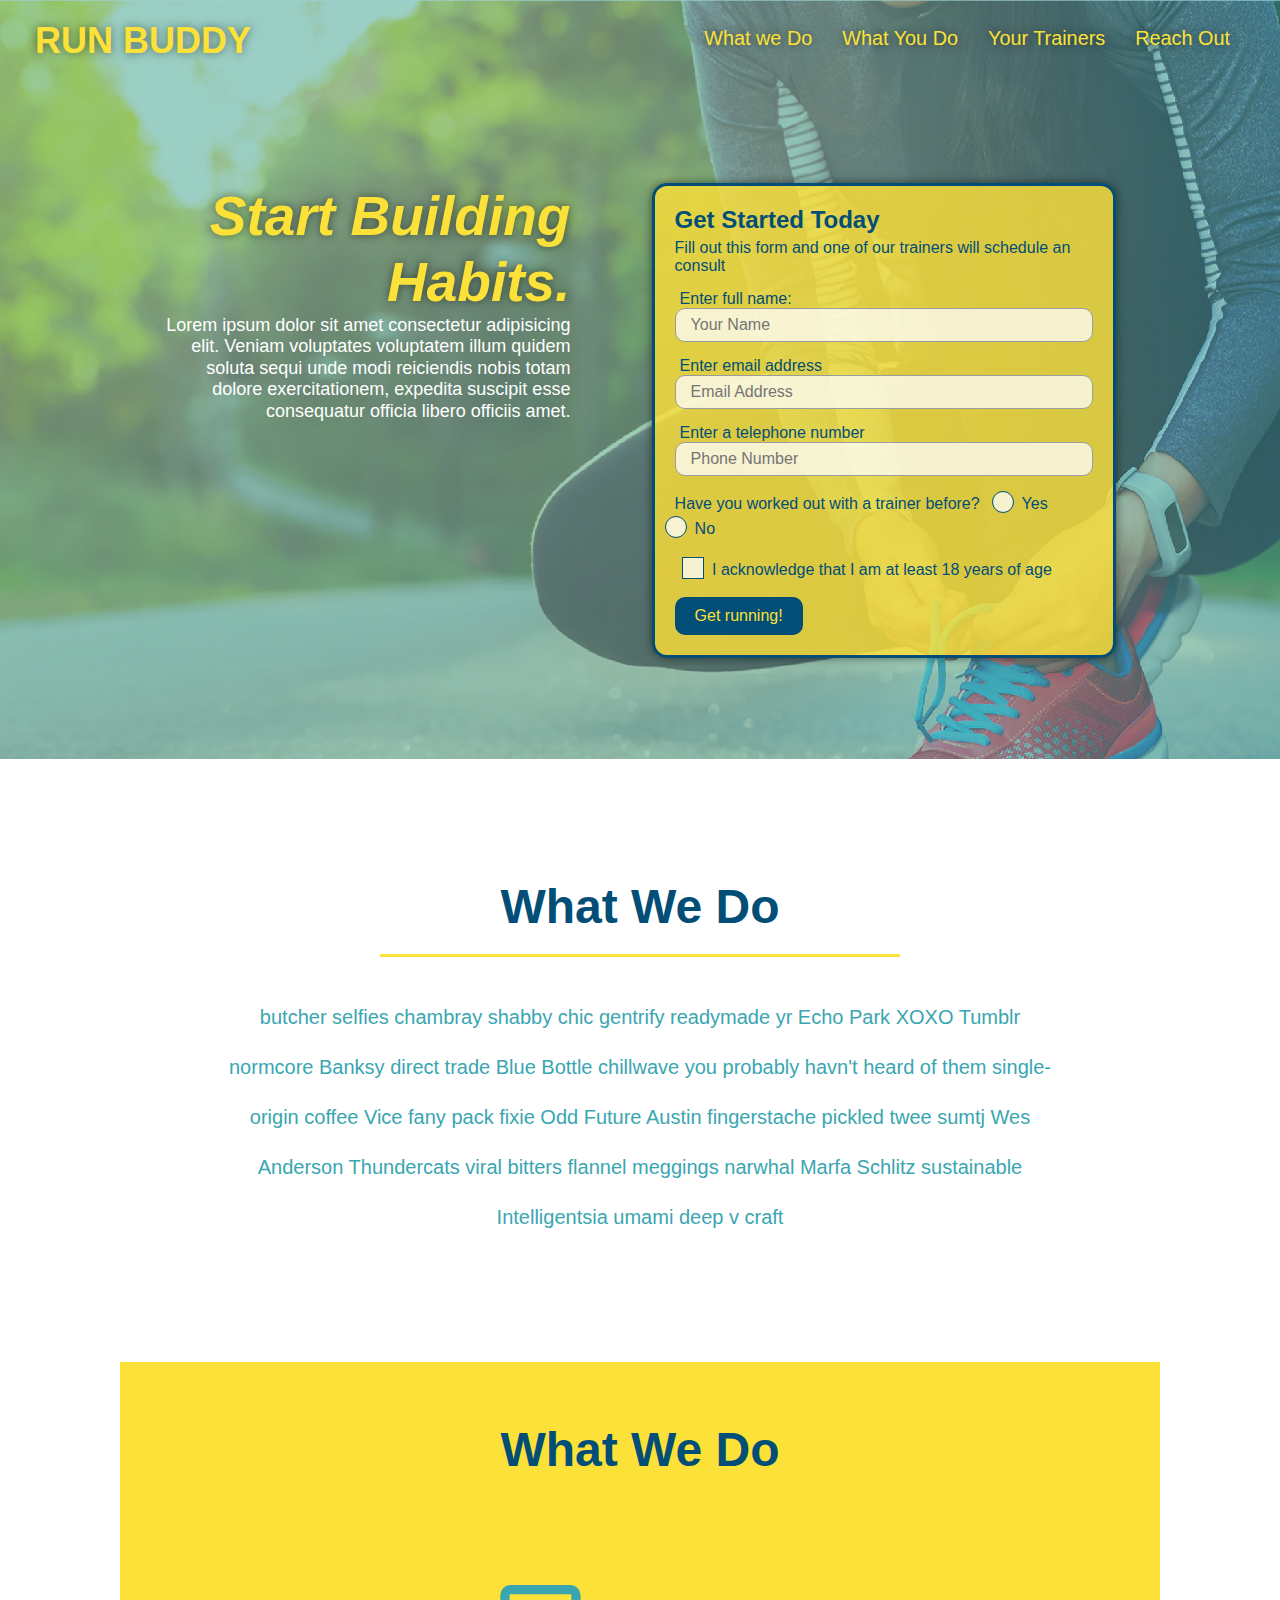
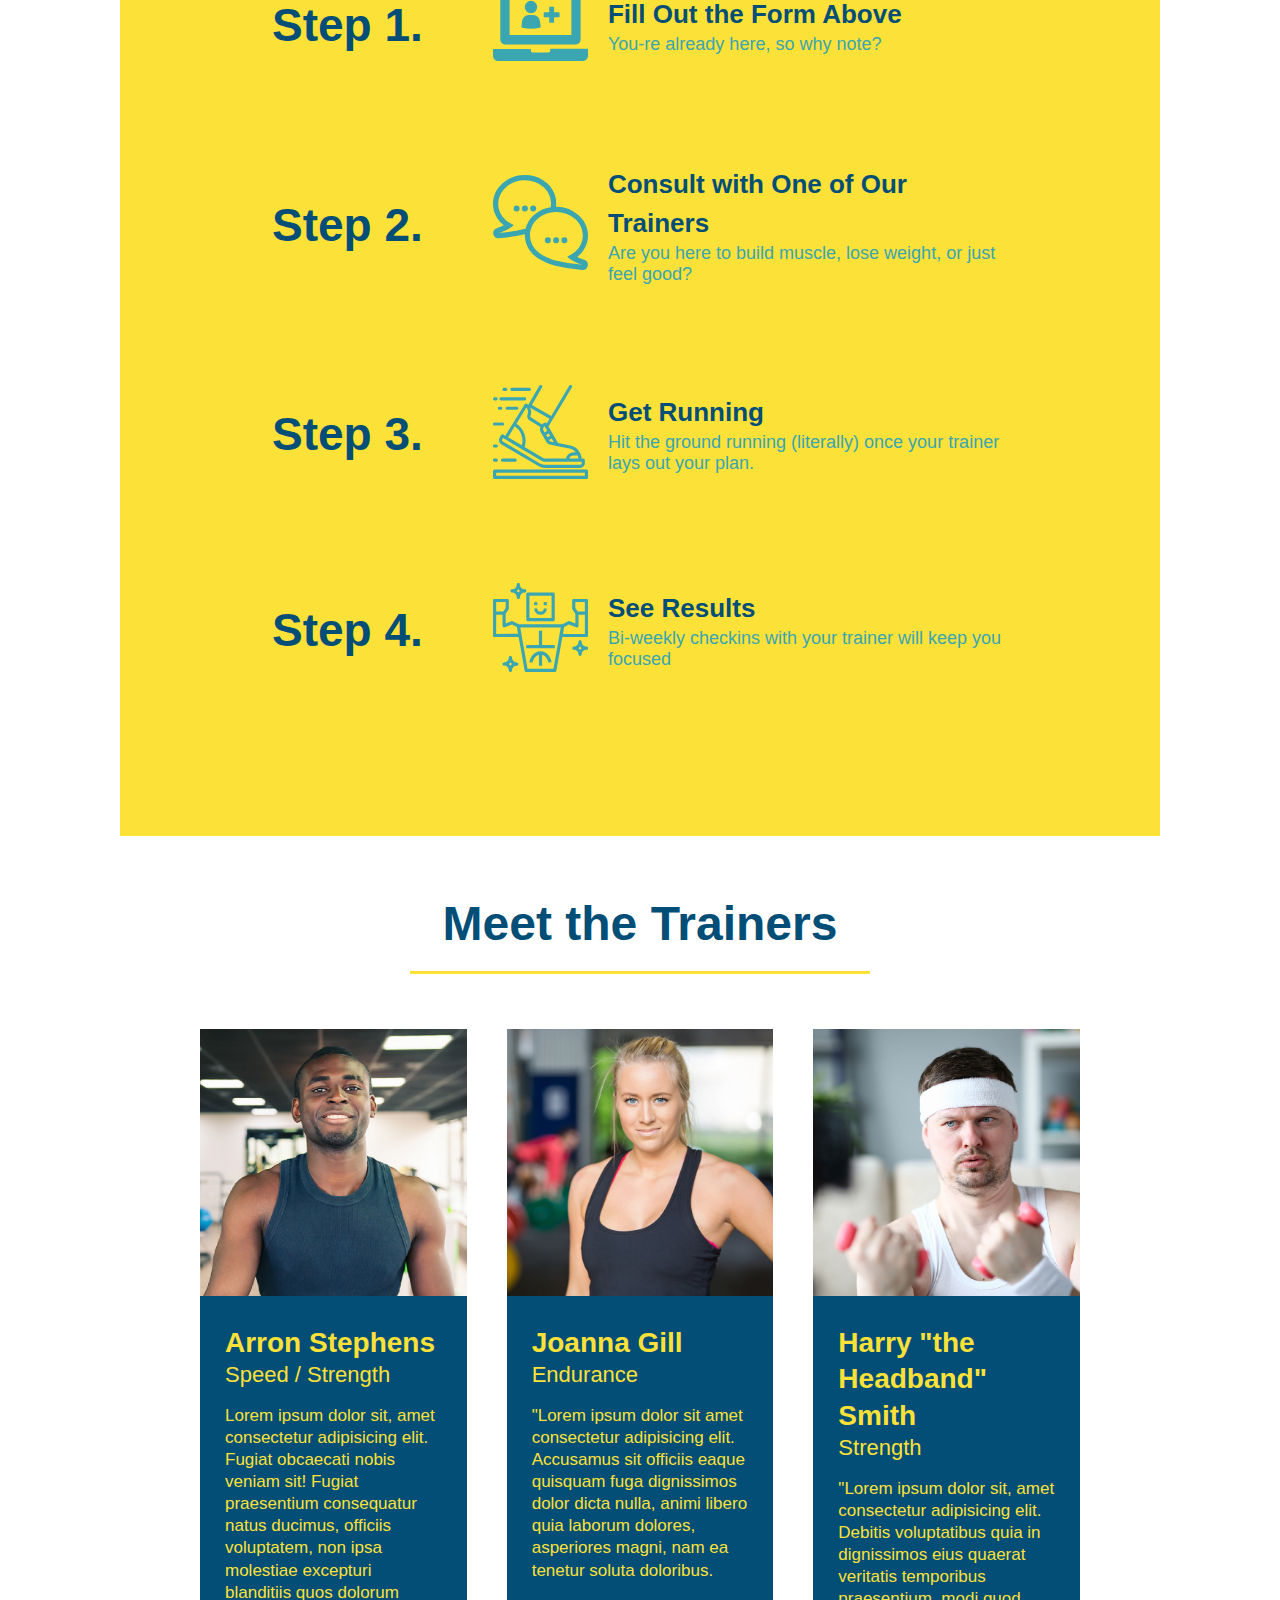
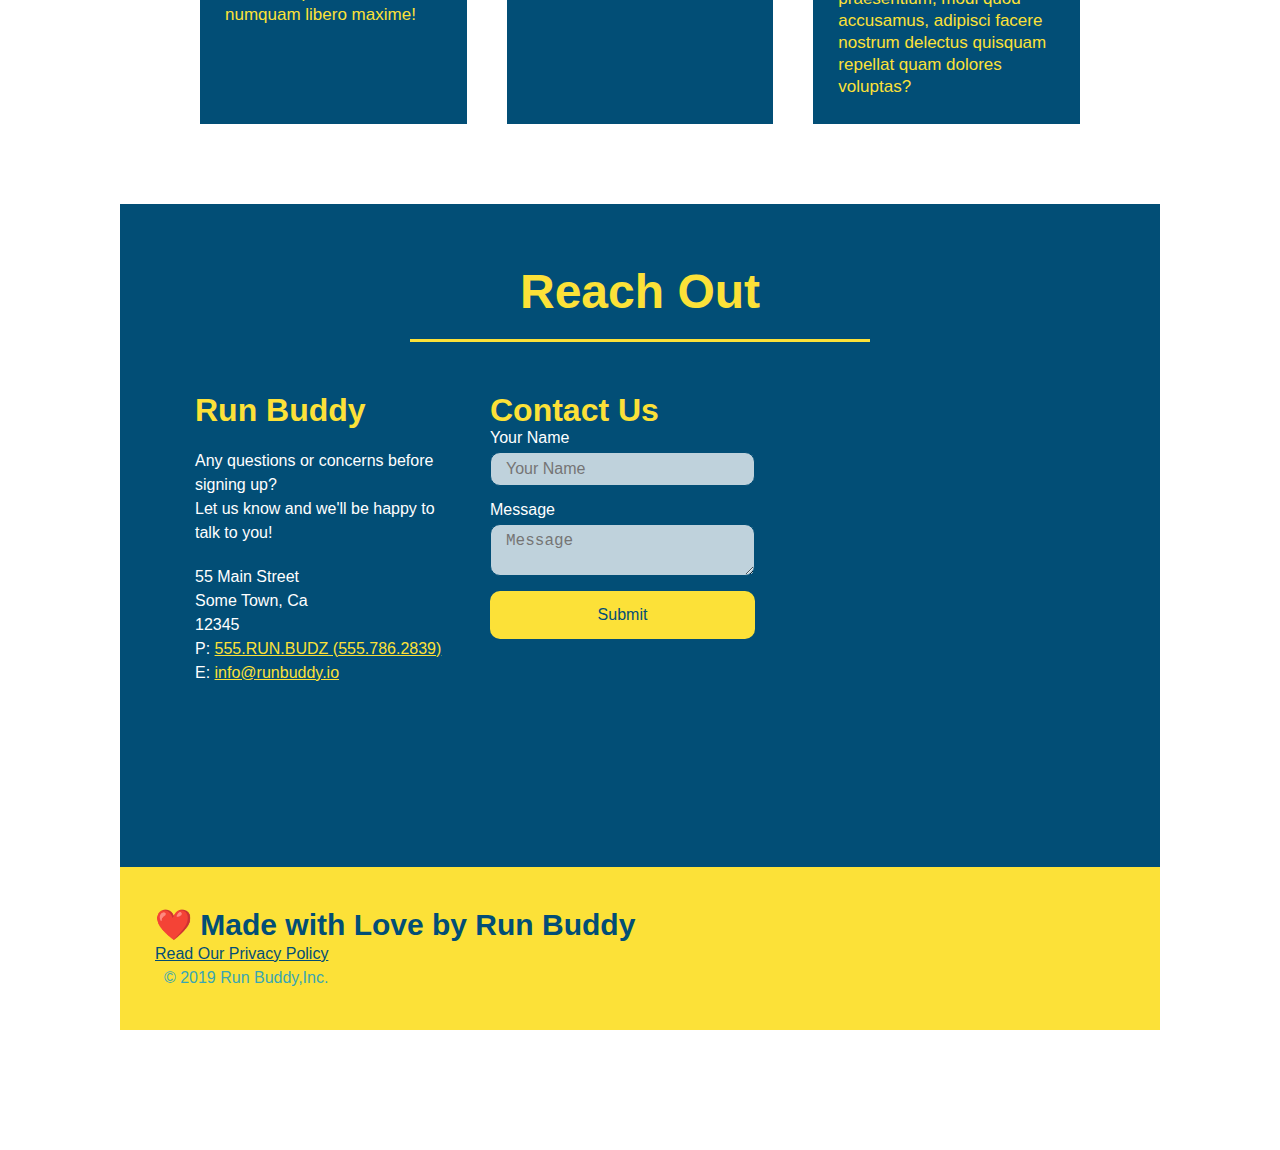
==== commit 035fedc2: "final css touches" ====
--- a/index.html
+++ b/index.html
@@ -58,17 +58,22 @@
                 <input type="tel" placeholder="Phone Number" name="phone" id="phone" class="form-input"/>
                 <p>
                     Have you worked out with a trainer before?
-                    <input type="radio" name="trainer-confirm" id="trainer-yes" />
-                    <label for="trainer-yes">Yes</label>
-                    <input type="radio" name="trainer-confirm" id="trainer-no" />
-                    <label for="trainer-no">No</label>
+                    <span class="radio-wrapper">
+                        <input type="radio" name="trainer-confirm" id="trainer-yes" />
+                        <label for="trainer-yes">Yes</label>
+                    </span>
+                    <span class="radio-wrapper">
+                        <input type="radio" name="trainer-confirm" id="trainer-no" />
+                        <label for="trainer-no">No</label>
+                    </span>
                 </p>
                 <p>
-                   <label for="checkbox">
-                       I acknowledge that I am at least 18 years of age
-                   </label>
-                   <input type="checkbox" name="age-confirm" id="checkbox" />
-                  </p>
+                    <span class="checkbox-wrapper">
+                        <input type="checkbox" name="age-confirm" id="checkbox" />
+                        <label for="checkbox">I acknowledge that I am at least 18 years of age</label>
+                    </span>
+                </p>
+               
                   <button type="submit">
                       Get running!
                   </button>
--- a/assets/css/style.css
+++ b/assets/css/style.css
@@ -4,16 +4,22 @@
     box-sizing: border-box;
 }
 
+:root {
+    --primary-color: #fce138;
+    --secondary-color: #024e76;
+    --tertiary-color: #39a6b2;  
+}
+
 body {
    /*more on this crazy alphanumerical value in a minute! */
-   color: #39a6b2;
+   color: var(--tertiary-color);
    font-family: helvetica, Arial, sans-serif;
 }
 
 /* apply styles to <header> */
 header { 
     padding: 20px 35px;
-    background-color: #39a6b2;
+    background-color: var(--tertiary-color);
     display: flex;
     justify-content: space-between;
     flex-wrap: wrap;
@@ -24,19 +30,20 @@
     background-size: cover;
     background-attachment: fixed;
     background-position: 80%;
+    z-index: 9999;
 }
 
 header h1 {
     font-weight: bold;
     font-size: 36px;
-    color: #fce138;
+    color: var(--primary-color);
     margin: 0;
     text-shadow: 0 0 10px rgba(0, 0, 0, 0.5);
 }
 
 header a {
     text-decoration: none;
-    color: #fce138;    
+    color: var(--primary-color);   
 }
 
 header nav {
@@ -58,15 +65,14 @@
 }
 
 header nav ul li a:hover {
-    background: #fce138;
-    color: #024e76;
-    border-radius: 15px;
+    background: var(--primary-color);
+    color: var(--secondary-color);
     text-shadow: none;
 }
 /*Footer Start Styles */
 
 footer {
-    background: #fce138;
+    background: var(--primary-color);
     padding: 40px 35px;
     display: flex;
     justify-content: center;
@@ -77,7 +83,7 @@
 }
 
 footer h2 {
-    color: #024e76;
+    color: var(--secondary-color);
     font-size: 30px;
     margin: 0;
 }
@@ -88,7 +94,7 @@
 }
 
 footer a { 
-    color: #024e76;
+    color: var(--secondary-color);
 }
 /*Footer End Styles*/
 
@@ -110,10 +116,10 @@
 }
 
 .hero-form {
-    border: 3px solid #024e76;
+    border: 3px solid var(--secondary-color);
     background-color: rgba(255, 225, 56, 0.8);
     padding: 20px;
-    color: #024e76;
+    color: var(--secondary-color);
     width: 40%;
     margin: 3.5%;
     border-radius: 15px;
@@ -138,7 +144,7 @@
     display: block;
     padding: 7px 15px;
     font-size: 16px;
-    color: #024e76;
+    color: var(--secondary-color);
     width: 100%;
     margin-bottom: 15px;
     border-radius: 10px;
@@ -151,8 +157,8 @@
 }
 
 .hero-form button {
-    color: #fce138;
-    background-color: #024e76;
+    color: var(--primary-color);;
+    background-color: var(--secondary-color);
     border: none;
     padding: 10px 20px;
     font-size: 16px;
@@ -160,12 +166,12 @@
 }
 
 .hero-form button:hover {
-    background-color: #39a6b2;
+    background-color: var(--tertiary-color);
 }
 
 .intro p {
     line-height: 2.5;
-    color: #39a6b2;
+    color: var(--tertiary-color);
     width: 80%;
     font-size: 20px;
     margin: 0 auto;
@@ -184,14 +190,72 @@
 .hero-cta h2 {
     font-style: italic;
     font-size: 55px;
-    color: #fce138;
+    color: var(--primary-color);
     text-shadow: 0 0 10px rgba(0, 0, 0, 0.5);
+}
+
+.checkbox-wrapper input, .radio-wrapper input {
+    opacity: 0;
+}
+
+.checkbox-wrapper label, .radio-wrapper label {
+    position: relative;
+    left: 10px;
+    margin: 10px;
+    line-height: 1.6;
+}
+
+.checkbox-wrapper label::before, .radio-wrapper label::before {
+    content: "";
+    height: 20px;
+    width: 20px;
+    background: rgba(255,255,255, 0.75);
+    border: 1px solid var(--secondary-color);
+    position: absolute;
+    top: -4px;
+    left: -30px;
+}
+
+.radio-wrapper label::before {
+    border-radius: 50%;
+}
+
+.radio-wrapper label::after {
+    content: "";
+    width: 20px;
+    height: 20px;
+    border-radius: 50%;
+    background: var(--secondary-color);
+    position: absolute;
+    left: -29px;
+    top: -3px;
+    background-image: radial-gradient(circle, var(--tertiary-color), #024e76);
+}
+
+.checkbox-wrapper label::after {
+    content: "";
+    height: 6px;
+    width: 14px;
+    border-left: 2px solid var(--secondary-color);
+    border-bottom: 2px solid var(--secondary-color);
+    position: absolute;
+    left: -26px;
+    top: 1px;
+    transform: rotate(-58deg);
+}
+
+.checkbox-wrapper input + label::after, .radio-wrapper input + label::after{
+    content: none;
+}
+
+.checkbox-wrapper input:checked +label::after, .radio-wrapper input:checked + label::after {
+    content: "";
 }
 
 /* what-we-do Style End */
 /* what-you-do Style Start */
 .steps {
-    background: #fce138;
+    background: var(--primary-color);
 }
 
 .step {
@@ -209,7 +273,7 @@
 }
 
 .step h3 {
-    color: #024e76;
+    color: var(--secondary-color);
     font-size:  46px;
     flex: 1 30%;
 }
@@ -236,14 +300,14 @@
 }
 
 .step-text p{
-    color: #39a6b2;
+    color: var(--tertiary-color);
     font-size: 18px;
 }
 
 .step-text h4 {
     font-size: 26px;
     line-height: 1.5;
-    color: #024e76;
+    color: var(--secondary-color);
 }
 
 
@@ -252,7 +316,7 @@
 /*Trainers Style Start*/
 .section-title {
     font-size: 48px;
-    color: #024e76;
+    color: var(--secondary-color);
     border-bottom: 3px solid;
     padding-bottom: 20px;
     text-align: center;
@@ -261,11 +325,11 @@
 }
 
 .primary-border {
-    border-color: #fce138;
+    border-color: var(--primary-color);
 }
 
 secondary-border {
-    border-color: #39a6b2;
+    border-color: var(--tertiary-color);
 }
 
 .trainers {
@@ -278,8 +342,8 @@
 
 .trainer {
     margin: 20px;
-    background: #024e76;
-    color: #fce138;
+    background: var(--secondary-color);
+    color: var(--primary-color);
     flex: 1;
 }
 
@@ -309,11 +373,11 @@
   /* REACH OUT STYLES START*/
 
   .contact {
-    background: #024e76;
+    background: var(--secondary-color);
   }
 
   .contact h2 {
-      color: #fce138;
+      color: var(--primary-color);
   }
 
   .contact-info {
@@ -336,7 +400,7 @@
   }
 
   .contact-info h3 {
-      color: #fce138;
+      color: var(--primary-color);
       font-size: 32px;
   }
 
@@ -349,11 +413,11 @@
   }
 
   .contact-form input, .contact-form textarea {
-      border: 1px solid #024e76;
+      border: 1px solid var(--secondary-color);
       display: block;
       padding: 7px 15px;
       font-size: 16px;
-      color: #024e76;
+      color: var(--secondary-color);
       width: 100%;
       margin-bottom: 15px;
       margin-top: 5px;
@@ -369,8 +433,8 @@
   .contact-form button {
       width: 100%;
       border: none;
-      background: #fce138;
-      color: #024e76;
+      background: var(--primary-color);
+      color: var(--secondary-color);
       text-align: center;
       padding: 15px 0;
       font-size: 16px;
@@ -378,12 +442,12 @@
   }
 
   .contact-form button:hover {
-      color: #fce138;
-      background: #39a6b2;
+      color: var(--primary-color);
+      background: var(--tertiary-color);
   }
 
   .contact-info a {
-      color: #fce138;
+      color: var(--primary-color);
   }
 
   /* REACH OUT STYLES END */
